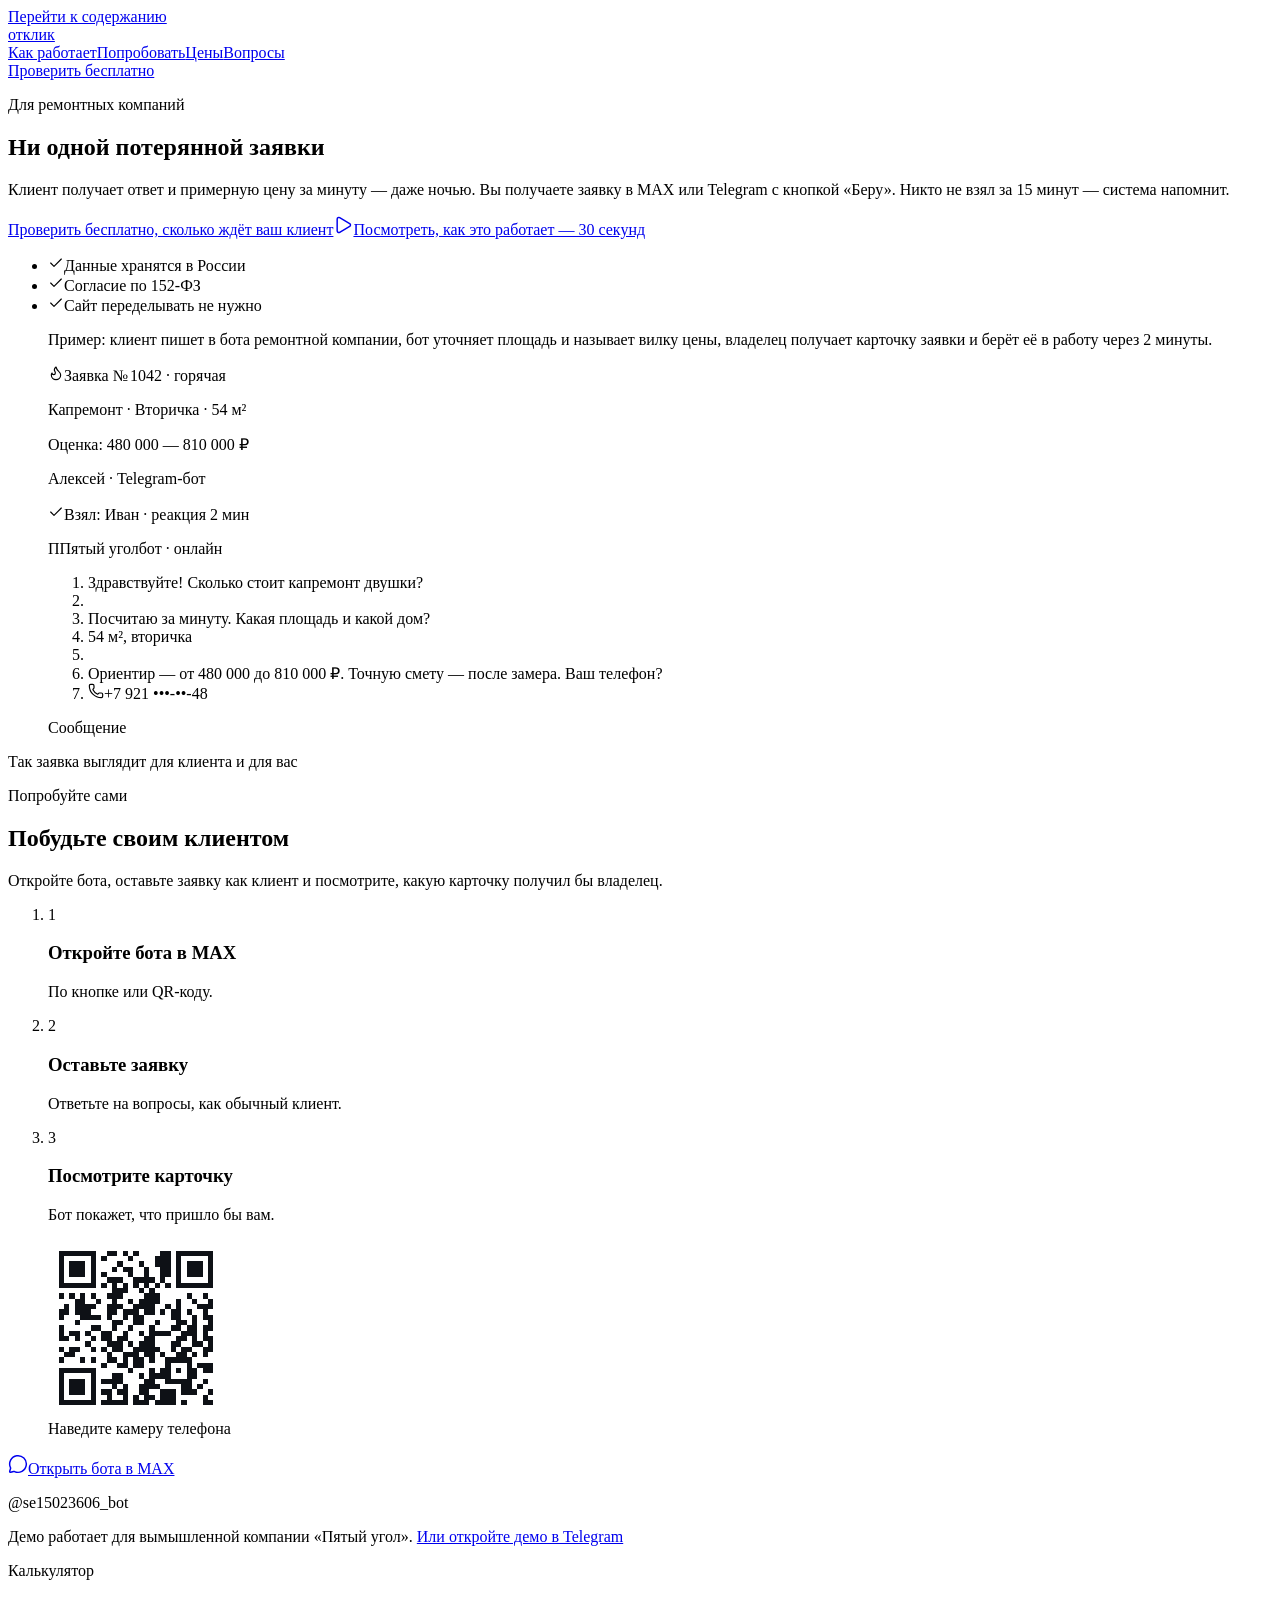
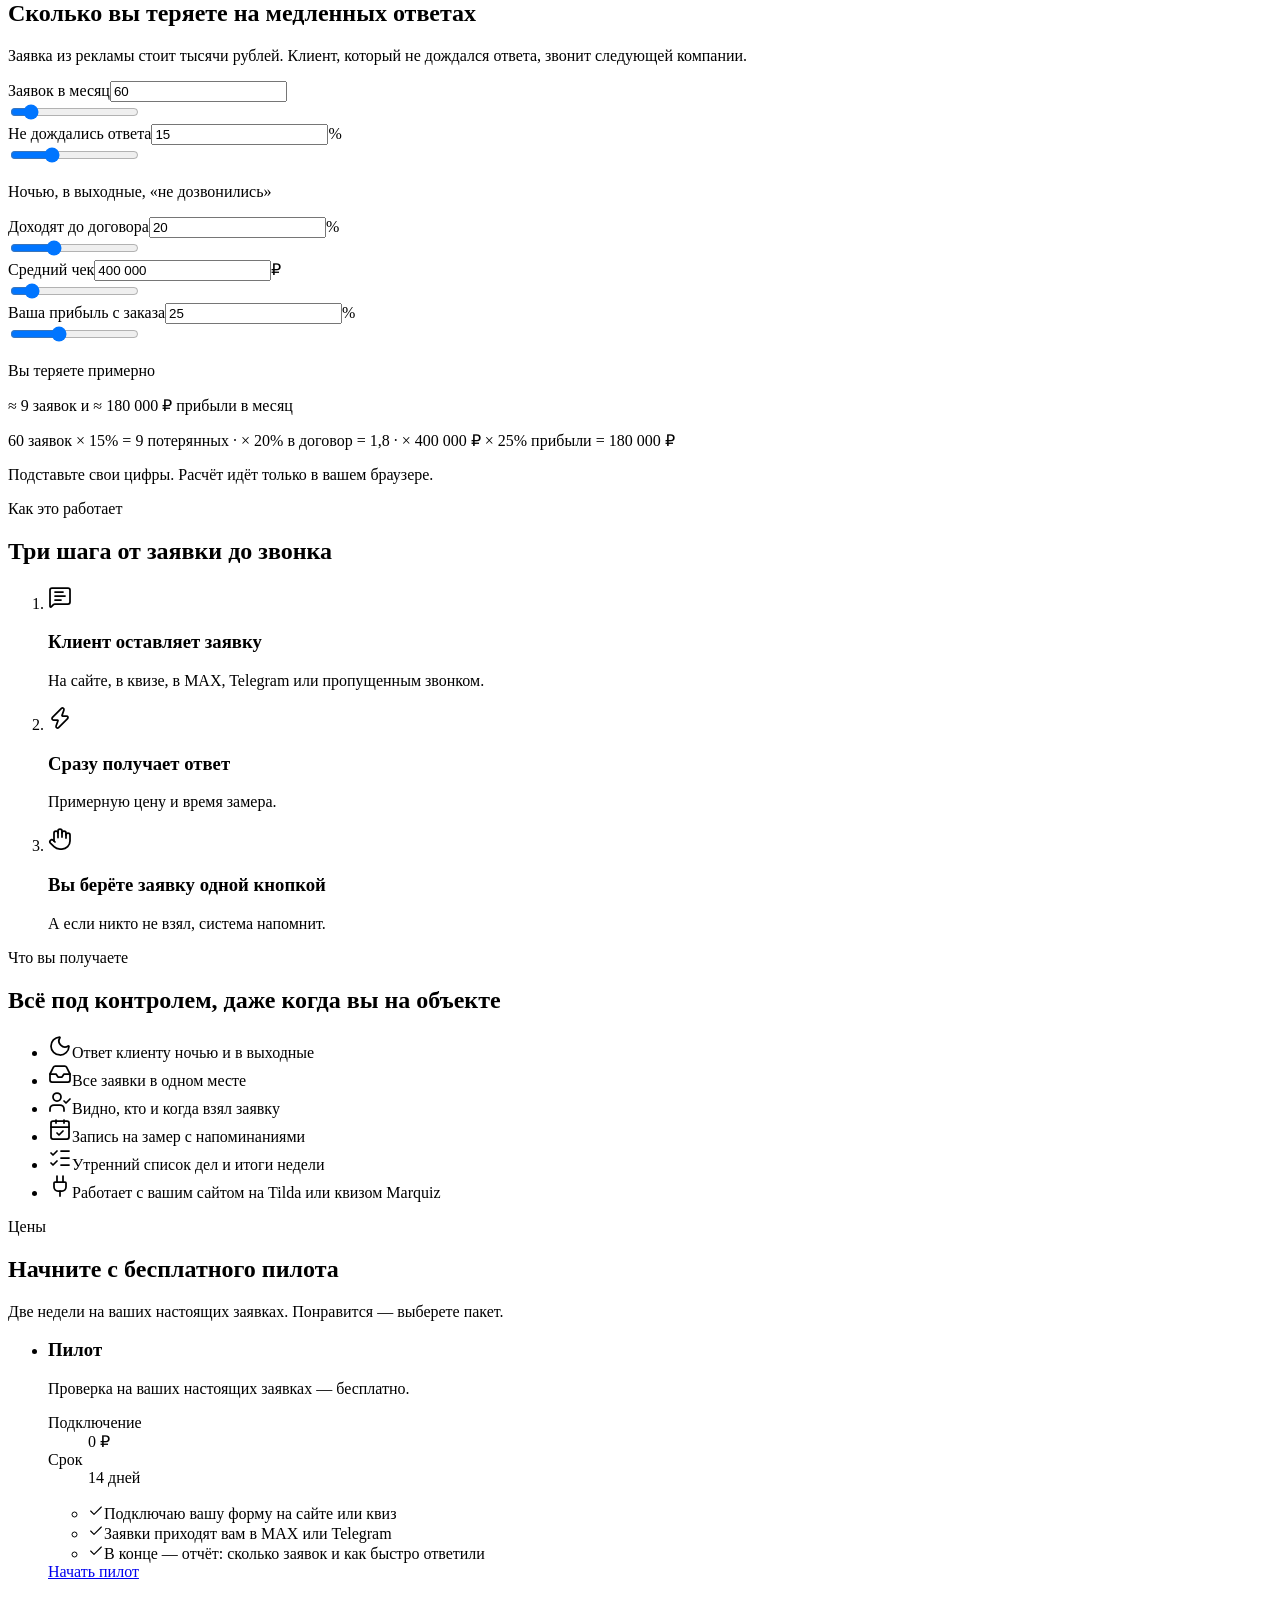
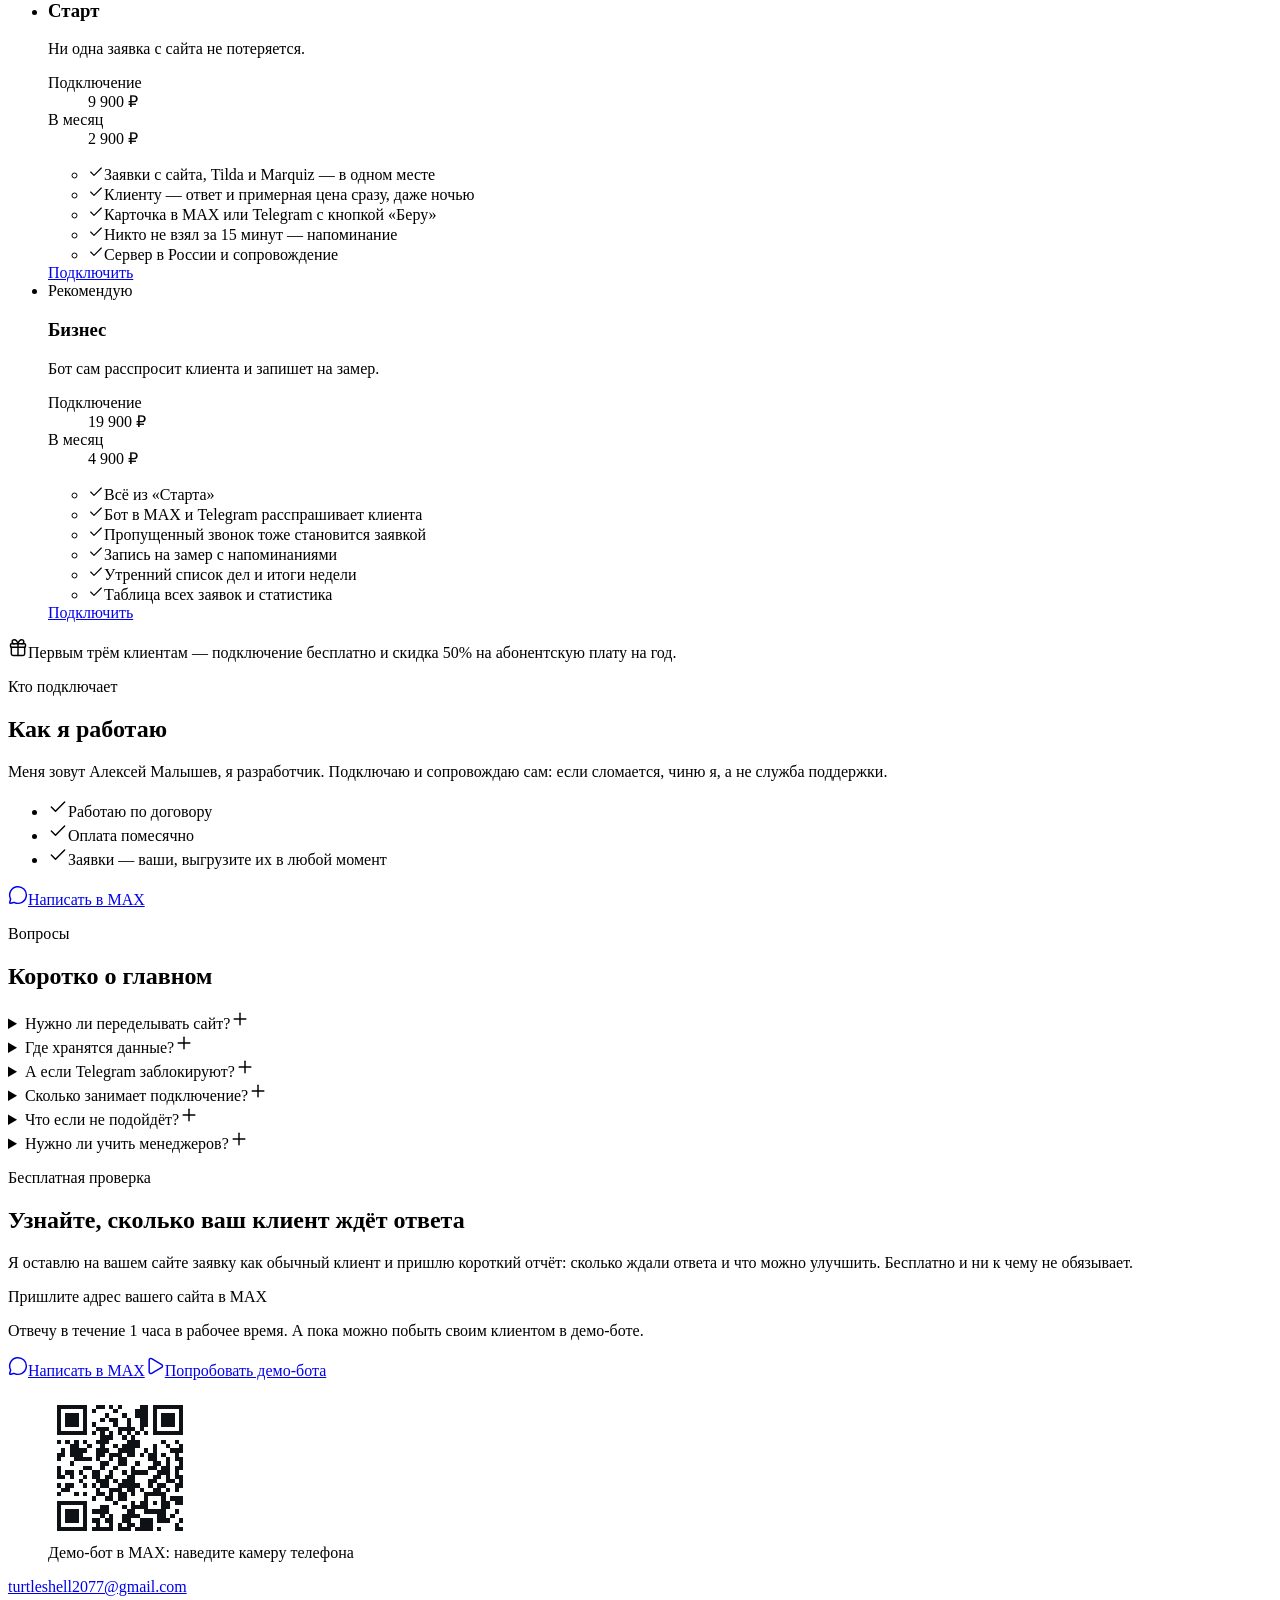
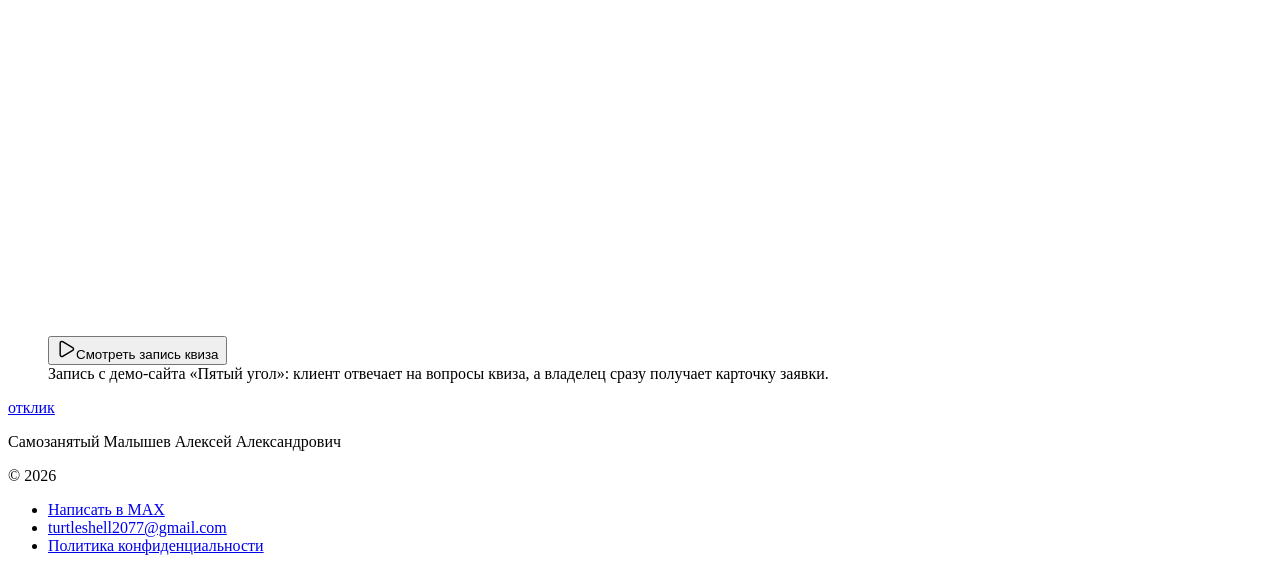
==== docs/index.html @ 117d4a77 "site" ====
<!DOCTYPE html><html lang="ru"><head><meta charset="utf-8"><meta name="viewport" content="width=device-width, initial-scale=1"><title>Отклик — ни одной потерянной заявки для ремонтных компаний</title><meta name="description" content="Клиент получает ответ и примерную цену за минуту, даже ночью, а вы — заявку в MAX или Telegram с кнопкой «Беру». Пилот 14 дней бесплатно."><link rel="canonical" href="https://turtleshell2077.github.io/otklik-showcase/"><meta name="theme-color" content="#0E1116"><link rel="icon" href="/otklik-showcase/favicon.svg" type="image/svg+xml"><link rel="apple-touch-icon" href="/otklik-showcase/apple-touch-icon.png"><meta property="og:type" content="website"><meta property="og:locale" content="ru_RU"><meta property="og:site_name" content="Отклик"><meta property="og:title" content="Отклик — ни одной потерянной заявки для ремонтных компаний"><meta property="og:description" content="Клиент получает ответ и примерную цену за минуту, даже ночью, а вы — заявку в MAX или Telegram с кнопкой «Беру». Пилот 14 дней бесплатно."><meta property="og:url" content="https://turtleshell2077.github.io/otklik-showcase/"><meta property="og:image" content="https://turtleshell2077.github.io/otklik-showcase/og.png"><meta property="og:image:width" content="1200"><meta property="og:image:height" content="630"><meta property="og:image:alt" content="Ни одной потерянной заявки"><meta name="twitter:card" content="summary_large_image"><link rel="preload" href="/otklik-showcase/_astro/golos-text-cyrillic-wght-normal.mKek_fSS.woff2" as="font" type="font/woff2" crossorigin><link rel="preload" href="/otklik-showcase/_astro/unbounded-cyrillic-wght-normal.C627f1f8.woff2" as="font" type="font/woff2" crossorigin><style>:root{--t-bg:#0E1116;--t-surface:#161A21;--t-surface-2:#F4F5F7;--t-ink:#ECEEF1;--t-muted:#9AA3AE;--t-line:#262A33;--t-primary:#FF5B2E;--t-primary-hover:#FF7A50;--t-on-primary:#0E1116;--t-accent:#3DDC97;--t-success:#3DDC97;--t-warning:#FF5B2E;--t-danger:#FF7A50;--t-focus:#FF5B2E}.tone-light{--t-bg:#F4F5F7;--t-surface:#FFFFFF;--t-surface-2:#E9EBEF;--t-ink:#0E1116;--t-muted:#525B66;--t-line:#DADDE3;--t-primary:#FF5B2E;--t-primary-hover:#FF7A50;--t-on-primary:#0E1116;--t-accent:#B5330E;--t-success:#0F7A4E;--t-warning:#A15C07;--t-danger:#B42318;--t-focus:#B5330E}</style><script>
      document.documentElement.classList.add("js");
    </script><script type="application/ld+json">{"@context":"https://schema.org","@type":"ProfessionalService","name":"Отклик","description":"Клиент получает ответ и примерную цену за минуту, даже ночью, а вы — заявку в MAX или Telegram с кнопкой «Беру». Пилот 14 дней бесплатно.","url":"https://turtleshell2077.github.io/","email":"turtleshell2077@gmail.com","founder":{"@type":"Person","name":"Алексей Малышев"},"makesOffer":[{"@type":"Offer","name":"Пакет «Пилот»","description":"Проверка на ваших настоящих заявках — бесплатно."},{"@type":"Offer","name":"Пакет «Старт»","description":"Ни одна заявка с сайта не потеряется."},{"@type":"Offer","name":"Пакет «Бизнес»","description":"Бот сам расспросит клиента и запишет на замер."}]}</script><link rel="stylesheet" href="/otklik-showcase/_astro/index.DiEWhJsE.css"><link rel="stylesheet" href="/otklik-showcase/_astro/Base.H3noR2CF.css"></head><body><a href="#main" class="btn btn-primary btn-sm sr-only focus:not-sr-only focus:fixed focus:left-4 focus:top-4 focus:z-50">Перейти к содержанию</a><header class="site-header" data-site-header><div class="container-page site-header-row"><a href="/otklik-showcase/" class="wordmark wordmark-pulse" aria-label="Отклик — на главную" data-astro-cid-blf24hiw><span class="wordmark-dot" aria-hidden="true" data-astro-cid-blf24hiw></span><span class="wordmark-text" aria-hidden="true" data-astro-cid-blf24hiw>отклик</span></a><nav class="site-nav" aria-label="Разделы"><a href="#how">Как работает</a><a href="#try">Попробовать</a><a href="#prices">Цены</a><a href="#faq">Вопросы</a></nav><a class="btn btn-ghost btn-sm site-header-cta" href="/otklik-showcase/#contact">Проверить бесплатно</a></div></header><main id="main"><section class="hero dot-grid" aria-labelledby="hero-title"><div class="container-page hero-grid"><div class="hero-text"><p class="t-eyebrow hero-eyebrow">Для ремонтных компаний</p><h1 id="hero-title" class="t-display">Ни одной потерянной заявки</h1><p class="t-lead hero-lead">Клиент получает ответ и примерную цену за минуту — даже ночью. Вы получаете заявку в MAX или Telegram с кнопкой «Беру». Никто не взял за 15 минут — система напомнит.</p><div class="hero-actions"><a class="btn btn-primary btn-lg" href="#contact">Проверить бесплатно, сколько ждёт ваш клиент</a><a class="btn btn-ghost btn-lg hero-secondary" href="#demo"><span><svg xmlns="http://www.w3.org/2000/svg" width="20" height="20" viewBox="0 0 24 24" fill="none" stroke="currentColor" stroke-width="1.75" stroke-linecap="round" stroke-linejoin="round" class="shrink-0 hero-secondary-icon" aria-hidden="true">
  <path d="M5 5a2 2 0 0 1 3.008-1.728l11.997 6.998a2 2 0 0 1 .003 3.458l-12 7A2 2 0 0 1 5 19z" />
</svg>Посмотреть, как это работает — 30 секунд</span></a></div><ul class="hero-trust t-small"><li><svg xmlns="http://www.w3.org/2000/svg" width="16" height="16" viewBox="0 0 24 24" fill="none" stroke="currentColor" stroke-width="1.75" stroke-linecap="round" stroke-linejoin="round" class="shrink-0 hero-trust-icon" aria-hidden="true">
  <path d="M20 6 9 17l-5-5" />
</svg>Данные хранятся в России</li><li><svg xmlns="http://www.w3.org/2000/svg" width="16" height="16" viewBox="0 0 24 24" fill="none" stroke="currentColor" stroke-width="1.75" stroke-linecap="round" stroke-linejoin="round" class="shrink-0 hero-trust-icon" aria-hidden="true">
  <path d="M20 6 9 17l-5-5" />
</svg>Согласие по 152-ФЗ</li><li><svg xmlns="http://www.w3.org/2000/svg" width="16" height="16" viewBox="0 0 24 24" fill="none" stroke="currentColor" stroke-width="1.75" stroke-linecap="round" stroke-linejoin="round" class="shrink-0 hero-trust-icon" aria-hidden="true">
  <path d="M20 6 9 17l-5-5" />
</svg>Сайт переделывать не нужно</li></ul></div><div class="hero-visual"><figure id="demo" class="chat-demo" data-chat-demo data-cycle="12400" data-astro-cid-yrzdsovq><figcaption class="sr-only" data-astro-cid-yrzdsovq>Пример: клиент пишет в бота ремонтной компании, бот уточняет площадь и называет вилку цены, владелец получает карточку заявки и берёт её в работу через 2 минуты.</figcaption><div class="chat-phone" aria-hidden="true" data-astro-cid-yrzdsovq><div class="chat-card" data-at="7800" data-astro-cid-yrzdsovq><p class="chat-card-title" data-astro-cid-yrzdsovq><svg xmlns="http://www.w3.org/2000/svg" width="16" height="16" viewBox="0 0 24 24" fill="none" stroke="currentColor" stroke-width="1.75" stroke-linecap="round" stroke-linejoin="round" class="shrink-0 chat-card-flame" aria-hidden="true">
  <path d="M12 3q1 4 4 6.5t3 5.5a1 1 0 0 1-14 0 5 5 0 0 1 1-3 1 1 0 0 0 5 0c0-2-1.5-3-1.5-5q0-2 2.5-4" />
</svg><span data-astro-cid-yrzdsovq>Заявка № 1042 · горячая</span><span class="chat-card-pulse" data-astro-cid-yrzdsovq></span></p><p class="chat-card-line" data-astro-cid-yrzdsovq>Капремонт · Вторичка · 54 м²</p><p class="chat-card-line" data-astro-cid-yrzdsovq>Оценка: 480 000 — 810 000 ₽</p><p class="chat-card-line" data-astro-cid-yrzdsovq>Алексей · Telegram-бот</p><p class="chat-card-taken" data-at="9200" data-astro-cid-yrzdsovq><svg xmlns="http://www.w3.org/2000/svg" width="16" height="16" viewBox="0 0 24 24" fill="none" stroke="currentColor" stroke-width="1.75" stroke-linecap="round" stroke-linejoin="round" class="shrink-0" aria-hidden="true">
  <path d="M20 6 9 17l-5-5" />
</svg><span data-astro-cid-yrzdsovq>Взял: Иван · реакция 2 мин</span></p></div><div class="chat-head" data-astro-cid-yrzdsovq><span class="chat-avatar" data-astro-cid-yrzdsovq>П</span><span class="chat-head-text" data-astro-cid-yrzdsovq><span class="chat-head-name" data-astro-cid-yrzdsovq>Пятый угол</span><span class="chat-head-status" data-astro-cid-yrzdsovq>бот · онлайн</span></span></div><ol class="chat-messages" data-astro-cid-yrzdsovq><li class="chat-msg chat-msg-client" data-at="500" data-astro-cid-yrzdsovq><span data-astro-cid-yrzdsovq>Здравствуйте! Сколько стоит капремонт двушки?</span></li><li class="chat-msg chat-msg-bot chat-typing" data-at="1600" data-until="2400" data-astro-cid-yrzdsovq><span data-astro-cid-yrzdsovq></span><span data-astro-cid-yrzdsovq></span><span data-astro-cid-yrzdsovq></span></li><li class="chat-msg chat-msg-bot" data-at="2400" data-astro-cid-yrzdsovq><span data-astro-cid-yrzdsovq>Посчитаю за минуту. Какая площадь и какой дом?</span></li><li class="chat-msg chat-msg-client" data-at="3500" data-astro-cid-yrzdsovq><span data-astro-cid-yrzdsovq>54 м², вторичка</span></li><li class="chat-msg chat-msg-bot chat-typing" data-at="4600" data-until="5400" data-astro-cid-yrzdsovq><span data-astro-cid-yrzdsovq></span><span data-astro-cid-yrzdsovq></span><span data-astro-cid-yrzdsovq></span></li><li class="chat-msg chat-msg-bot" data-at="5400" data-astro-cid-yrzdsovq><span data-astro-cid-yrzdsovq>Ориентир — от 480 000 до 810 000 ₽. Точную смету — после замера. Ваш телефон?</span></li><li class="chat-msg chat-msg-client" data-at="6500" data-astro-cid-yrzdsovq><svg xmlns="http://www.w3.org/2000/svg" width="16" height="16" viewBox="0 0 24 24" fill="none" stroke="currentColor" stroke-width="1.75" stroke-linecap="round" stroke-linejoin="round" class="shrink-0" aria-hidden="true">
  <path d="M13.832 16.568a1 1 0 0 0 1.213-.303l.355-.465A2 2 0 0 1 17 15h3a2 2 0 0 1 2 2v3a2 2 0 0 1-2 2A18 18 0 0 1 2 4a2 2 0 0 1 2-2h3a2 2 0 0 1 2 2v3a2 2 0 0 1-.8 1.6l-.468.351a1 1 0 0 0-.292 1.233 14 14 0 0 0 6.392 6.384" />
</svg><span data-astro-cid-yrzdsovq>+7 921 •••-••-48</span></li></ol><div class="chat-input" data-astro-cid-yrzdsovq>Сообщение</div></div></figure><script type="module">var e=window.matchMedia(`(prefers-reduced-motion: reduce)`);function t(e){let t=[],n=[...e.querySelectorAll(`[data-at]`)],r=Number(e.dataset.cycle),i=()=>{for(let e of n)e.classList.remove(`is-shown`);for(let e of n)t.push(window.setTimeout(()=>e.classList.add(`is-shown`),Number(e.dataset.at))),e.dataset.until&&t.push(window.setTimeout(()=>e.classList.remove(`is-shown`),Number(e.dataset.until)));t.push(window.setTimeout(i,r))};return e.classList.add(`is-playing`),i(),()=>{for(let e of t)window.clearTimeout(e);t.length=0,e.classList.remove(`is-playing`)}}for(let n of document.querySelectorAll(`[data-chat-demo]`)){if(e.matches||!(`IntersectionObserver`in window))continue;let r=null;if(new IntersectionObserver(([e])=>{e?.isIntersecting&&!r?r=t(n):!e?.isIntersecting&&r&&(r(),r=null)},{threshold:.3}).observe(n),n.id)for(let e of document.querySelectorAll(`a[href="#${n.id}"]`))e.addEventListener(`click`,()=>{r&&=(r(),t(n))})}</script><p class="hero-demo-caption t-small text-muted">Так заявка выглядит для клиента и для вас</p></div></div></section><section id="try" aria-labelledby="try-title" class="section bg-bg tone-light"><div class="container-page"><header class="reveal mb-8 max-w-[44rem] lg:mb-12"><p class="t-eyebrow mb-3">Попробуйте сами</p><h2 id="try-title" class="t-h2">Побудьте своим клиентом</h2><p class="t-lead mt-4">Откройте бота, оставьте заявку как клиент и посмотрите, какую карточку получил бы владелец.</p></header><div class="try-grid"><ol class="try-steps"><li class="reveal"><span class="mono try-num">1</span><div><h3 class="t-h4">Откройте бота в MAX</h3><p class="text-muted">По кнопке или QR-коду.</p></div></li><li class="reveal"><span class="mono try-num">2</span><div><h3 class="t-h4">Оставьте заявку</h3><p class="text-muted">Ответьте на вопросы, как обычный клиент.</p></div></li><li class="reveal"><span class="mono try-num">3</span><div><h3 class="t-h4">Посмотрите карточку</h3><p class="text-muted">Бот покажет, что пришло бы вам.</p></div></li></ol><div class="try-bot reveal"><figure class="try-qr"><svg class="qr" xmlns="http://www.w3.org/2000/svg" viewBox="0 0 33 33" width="176" height="176" role="img" aria-label="QR-код: демо-бот @se15023606_bot в MAX" shape-rendering="crispEdges"><rect width="33" height="33" fill="#FFFFFF"></rect><path d="M2 2h1v1h-1zM3 2h1v1h-1zM4 2h1v1h-1zM5 2h1v1h-1zM6 2h1v1h-1zM7 2h1v1h-1zM8 2h1v1h-1zM11 2h1v1h-1zM12 2h1v1h-1zM14 2h1v1h-1zM16 2h1v1h-1zM21 2h1v1h-1zM22 2h1v1h-1zM24 2h1v1h-1zM25 2h1v1h-1zM26 2h1v1h-1zM27 2h1v1h-1zM28 2h1v1h-1zM29 2h1v1h-1zM30 2h1v1h-1zM2 3h1v1h-1zM8 3h1v1h-1zM10 3h1v1h-1zM15 3h1v1h-1zM20 3h1v1h-1zM21 3h1v1h-1zM22 3h1v1h-1zM24 3h1v1h-1zM30 3h1v1h-1zM2 4h1v1h-1zM4 4h1v1h-1zM5 4h1v1h-1zM6 4h1v1h-1zM8 4h1v1h-1zM13 4h1v1h-1zM17 4h1v1h-1zM20 4h1v1h-1zM21 4h1v1h-1zM22 4h1v1h-1zM24 4h1v1h-1zM26 4h1v1h-1zM27 4h1v1h-1zM28 4h1v1h-1zM30 4h1v1h-1zM2 5h1v1h-1zM4 5h1v1h-1zM5 5h1v1h-1zM6 5h1v1h-1zM8 5h1v1h-1zM12 5h1v1h-1zM14 5h1v1h-1zM15 5h1v1h-1zM18 5h1v1h-1zM21 5h1v1h-1zM22 5h1v1h-1zM24 5h1v1h-1zM26 5h1v1h-1zM27 5h1v1h-1zM28 5h1v1h-1zM30 5h1v1h-1zM2 6h1v1h-1zM4 6h1v1h-1zM5 6h1v1h-1zM6 6h1v1h-1zM8 6h1v1h-1zM10 6h1v1h-1zM15 6h1v1h-1zM18 6h1v1h-1zM21 6h1v1h-1zM22 6h1v1h-1zM24 6h1v1h-1zM26 6h1v1h-1zM27 6h1v1h-1zM28 6h1v1h-1zM30 6h1v1h-1zM2 7h1v1h-1zM8 7h1v1h-1zM11 7h1v1h-1zM12 7h1v1h-1zM13 7h1v1h-1zM16 7h1v1h-1zM17 7h1v1h-1zM18 7h1v1h-1zM19 7h1v1h-1zM21 7h1v1h-1zM24 7h1v1h-1zM30 7h1v1h-1zM2 8h1v1h-1zM3 8h1v1h-1zM4 8h1v1h-1zM5 8h1v1h-1zM6 8h1v1h-1zM7 8h1v1h-1zM8 8h1v1h-1zM10 8h1v1h-1zM12 8h1v1h-1zM14 8h1v1h-1zM16 8h1v1h-1zM18 8h1v1h-1zM20 8h1v1h-1zM22 8h1v1h-1zM24 8h1v1h-1zM25 8h1v1h-1zM26 8h1v1h-1zM27 8h1v1h-1zM28 8h1v1h-1zM29 8h1v1h-1zM30 8h1v1h-1zM12 9h1v1h-1zM13 9h1v1h-1zM14 9h1v1h-1zM17 9h1v1h-1zM19 9h1v1h-1zM2 10h1v1h-1zM4 10h1v1h-1zM6 10h1v1h-1zM8 10h1v1h-1zM11 10h1v1h-1zM12 10h1v1h-1zM13 10h1v1h-1zM18 10h1v1h-1zM19 10h1v1h-1zM20 10h1v1h-1zM26 10h1v1h-1zM29 10h1v1h-1zM5 11h1v1h-1zM6 11h1v1h-1zM9 11h1v1h-1zM12 11h1v1h-1zM15 11h1v1h-1zM17 11h1v1h-1zM18 11h1v1h-1zM19 11h1v1h-1zM20 11h1v1h-1zM24 11h1v1h-1zM27 11h1v1h-1zM30 11h1v1h-1zM3 12h1v1h-1zM5 12h1v1h-1zM6 12h1v1h-1zM7 12h1v1h-1zM8 12h1v1h-1zM11 12h1v1h-1zM12 12h1v1h-1zM13 12h1v1h-1zM16 12h1v1h-1zM17 12h1v1h-1zM18 12h1v1h-1zM19 12h1v1h-1zM22 12h1v1h-1zM24 12h1v1h-1zM28 12h1v1h-1zM29 12h1v1h-1zM30 12h1v1h-1zM2 13h1v1h-1zM3 13h1v1h-1zM5 13h1v1h-1zM6 13h1v1h-1zM7 13h1v1h-1zM11 13h1v1h-1zM12 13h1v1h-1zM14 13h1v1h-1zM15 13h1v1h-1zM16 13h1v1h-1zM18 13h1v1h-1zM19 13h1v1h-1zM21 13h1v1h-1zM23 13h1v1h-1zM24 13h1v1h-1zM26 13h1v1h-1zM29 13h1v1h-1zM2 14h1v1h-1zM6 14h1v1h-1zM7 14h1v1h-1zM8 14h1v1h-1zM9 14h1v1h-1zM11 14h1v1h-1zM14 14h1v1h-1zM16 14h1v1h-1zM17 14h1v1h-1zM23 14h1v1h-1zM24 14h1v1h-1zM27 14h1v1h-1zM29 14h1v1h-1zM30 14h1v1h-1zM5 15h1v1h-1zM12 15h1v1h-1zM13 15h1v1h-1zM16 15h1v1h-1zM17 15h1v1h-1zM20 15h1v1h-1zM24 15h1v1h-1zM25 15h1v1h-1zM27 15h1v1h-1zM30 15h1v1h-1zM2 16h1v1h-1zM8 16h1v1h-1zM9 16h1v1h-1zM12 16h1v1h-1zM15 16h1v1h-1zM19 16h1v1h-1zM23 16h1v1h-1zM24 16h1v1h-1zM26 16h1v1h-1zM27 16h1v1h-1zM29 16h1v1h-1zM30 16h1v1h-1zM2 17h1v1h-1zM4 17h1v1h-1zM5 17h1v1h-1zM7 17h1v1h-1zM10 17h1v1h-1zM11 17h1v1h-1zM14 17h1v1h-1zM17 17h1v1h-1zM19 17h1v1h-1zM20 17h1v1h-1zM21 17h1v1h-1zM22 17h1v1h-1zM25 17h1v1h-1zM26 17h1v1h-1zM27 17h1v1h-1zM29 17h1v1h-1zM2 18h1v1h-1zM3 18h1v1h-1zM5 18h1v1h-1zM8 18h1v1h-1zM10 18h1v1h-1zM11 18h1v1h-1zM13 18h1v1h-1zM14 18h1v1h-1zM18 18h1v1h-1zM19 18h1v1h-1zM24 18h1v1h-1zM25 18h1v1h-1zM27 18h1v1h-1zM29 18h1v1h-1zM30 18h1v1h-1zM7 19h1v1h-1zM11 19h1v1h-1zM12 19h1v1h-1zM13 19h1v1h-1zM15 19h1v1h-1zM17 19h1v1h-1zM18 19h1v1h-1zM19 19h1v1h-1zM23 19h1v1h-1zM24 19h1v1h-1zM27 19h1v1h-1zM28 19h1v1h-1zM30 19h1v1h-1zM2 20h1v1h-1zM4 20h1v1h-1zM5 20h1v1h-1zM8 20h1v1h-1zM10 20h1v1h-1zM12 20h1v1h-1zM13 20h1v1h-1zM16 20h1v1h-1zM17 20h1v1h-1zM18 20h1v1h-1zM19 20h1v1h-1zM20 20h1v1h-1zM23 20h1v1h-1zM25 20h1v1h-1zM26 20h1v1h-1zM29 20h1v1h-1zM30 20h1v1h-1zM3 21h1v1h-1zM4 21h1v1h-1zM11 21h1v1h-1zM14 21h1v1h-1zM15 21h1v1h-1zM16 21h1v1h-1zM18 21h1v1h-1zM19 21h1v1h-1zM21 21h1v1h-1zM24 21h1v1h-1zM25 21h1v1h-1zM27 21h1v1h-1zM29 21h1v1h-1zM2 22h1v1h-1zM6 22h1v1h-1zM8 22h1v1h-1zM11 22h1v1h-1zM12 22h1v1h-1zM14 22h1v1h-1zM16 22h1v1h-1zM17 22h1v1h-1zM19 22h1v1h-1zM22 22h1v1h-1zM23 22h1v1h-1zM24 22h1v1h-1zM25 22h1v1h-1zM26 22h1v1h-1zM10 23h1v1h-1zM13 23h1v1h-1zM14 23h1v1h-1zM16 23h1v1h-1zM17 23h1v1h-1zM22 23h1v1h-1zM26 23h1v1h-1zM28 23h1v1h-1zM29 23h1v1h-1zM30 23h1v1h-1zM2 24h1v1h-1zM3 24h1v1h-1zM4 24h1v1h-1zM5 24h1v1h-1zM6 24h1v1h-1zM7 24h1v1h-1zM8 24h1v1h-1zM15 24h1v1h-1zM19 24h1v1h-1zM21 24h1v1h-1zM22 24h1v1h-1zM24 24h1v1h-1zM26 24h1v1h-1zM27 24h1v1h-1zM29 24h1v1h-1zM30 24h1v1h-1zM2 25h1v1h-1zM8 25h1v1h-1zM12 25h1v1h-1zM13 25h1v1h-1zM17 25h1v1h-1zM19 25h1v1h-1zM20 25h1v1h-1zM21 25h1v1h-1zM22 25h1v1h-1zM26 25h1v1h-1zM27 25h1v1h-1zM2 26h1v1h-1zM4 26h1v1h-1zM5 26h1v1h-1zM6 26h1v1h-1zM8 26h1v1h-1zM10 26h1v1h-1zM11 26h1v1h-1zM12 26h1v1h-1zM13 26h1v1h-1zM18 26h1v1h-1zM19 26h1v1h-1zM22 26h1v1h-1zM23 26h1v1h-1zM24 26h1v1h-1zM25 26h1v1h-1zM26 26h1v1h-1zM29 26h1v1h-1zM2 27h1v1h-1zM4 27h1v1h-1zM5 27h1v1h-1zM6 27h1v1h-1zM8 27h1v1h-1zM12 27h1v1h-1zM14 27h1v1h-1zM17 27h1v1h-1zM18 27h1v1h-1zM19 27h1v1h-1zM20 27h1v1h-1zM25 27h1v1h-1zM26 27h1v1h-1zM28 27h1v1h-1zM2 28h1v1h-1zM4 28h1v1h-1zM5 28h1v1h-1zM6 28h1v1h-1zM8 28h1v1h-1zM10 28h1v1h-1zM11 28h1v1h-1zM13 28h1v1h-1zM14 28h1v1h-1zM17 28h1v1h-1zM18 28h1v1h-1zM21 28h1v1h-1zM22 28h1v1h-1zM23 28h1v1h-1zM25 28h1v1h-1zM26 28h1v1h-1zM27 28h1v1h-1zM30 28h1v1h-1zM2 29h1v1h-1zM8 29h1v1h-1zM11 29h1v1h-1zM14 29h1v1h-1zM16 29h1v1h-1zM18 29h1v1h-1zM19 29h1v1h-1zM21 29h1v1h-1zM22 29h1v1h-1zM23 29h1v1h-1zM29 29h1v1h-1zM2 30h1v1h-1zM3 30h1v1h-1zM4 30h1v1h-1zM5 30h1v1h-1zM6 30h1v1h-1zM7 30h1v1h-1zM8 30h1v1h-1zM10 30h1v1h-1zM11 30h1v1h-1zM12 30h1v1h-1zM13 30h1v1h-1zM14 30h1v1h-1zM16 30h1v1h-1zM17 30h1v1h-1zM18 30h1v1h-1zM20 30h1v1h-1zM21 30h1v1h-1zM22 30h1v1h-1zM23 30h1v1h-1zM25 30h1v1h-1zM29 30h1v1h-1zM30 30h1v1h-1z" fill="#0E1116"></path></svg><figcaption class="t-small text-muted">Наведите камеру телефона</figcaption></figure><a class="btn btn-primary btn-lg btn-block" href="https://max.ru/se15023606_bot" target="_blank" rel="noopener"><svg xmlns="http://www.w3.org/2000/svg" width="20" height="20" viewBox="0 0 24 24" fill="none" stroke="currentColor" stroke-width="1.75" stroke-linecap="round" stroke-linejoin="round" class="shrink-0" aria-hidden="true">
  <path d="M2.992 16.342a2 2 0 0 1 .094 1.167l-1.065 3.29a1 1 0 0 0 1.236 1.168l3.413-.998a2 2 0 0 1 1.099.092 10 10 0 1 0-4.777-4.719" />
</svg>Открыть бота в MAX</a><p class="t-small text-muted try-bot-name mono">@se15023606_bot</p><p class="t-small text-muted">Демо работает для вымышленной компании «Пятый угол». <a href="https://t.me/otklick_demo_bot" target="_blank" rel="noopener">Или откройте демо в Telegram</a></p></div></div></div></section><section id="losses" aria-labelledby="losses-title" class="section bg-bg"><div class="container-page"><header class="reveal mb-8 max-w-[44rem] lg:mb-12"><p class="t-eyebrow mb-3">Калькулятор</p><h2 id="losses-title" class="t-h2">Сколько вы теряете на медленных ответах</h2><p class="t-lead mt-4">Заявка из рекламы стоит тысячи рублей. Клиент, который не дождался ответа, звонит следующей компании.</p></header><style>astro-island,astro-slot,astro-static-slot{display:contents}</style><script>(function(){let e=(e,t,n)=>{let r=async()=>{await(await e())()},i=typeof t.value==`object`?t.value:void 0,a={rootMargin:i==null?void 0:i.rootMargin},o=new IntersectionObserver(e=>{for(let t of e)if(t.isIntersecting){o.disconnect(),r();break}},a);for(let e of n.children)o.observe(e)};(self.Astro||(self.Astro={})).visible=e,window.dispatchEvent(new Event(`astro:visible`))})();</script><script>(function(){function e(t){"@babel/helpers - typeof";return e=typeof Symbol==`function`&&typeof Symbol.iterator==`symbol`?function(e){return typeof e}:function(e){return e&&typeof Symbol==`function`&&e.constructor===Symbol&&e!==Symbol.prototype?`symbol`:typeof e},e(t)}function t(t,n){if(e(t)!=`object`||!t)return t;var r=t[Symbol.toPrimitive];if(r!==void 0){var i=r.call(t,n||`default`);if(e(i)!=`object`)return i;throw TypeError(`@@toPrimitive must return a primitive value.`)}return(n===`string`?String:Number)(t)}function n(n){var r=t(n,`string`);return e(r)==`symbol`?r:r+``}function r(e,t,r){return(t=n(t))in e?Object.defineProperty(e,t,{value:r,enumerable:!0,configurable:!0,writable:!0}):e[t]=r,e}let i=/* @__PURE__ */ new Set([`__proto__`,`constructor`,`prototype`]);{let e={0:e=>a(e),1:e=>n(e),2:e=>new RegExp(e),3:e=>new Date(e),4:e=>new Map(n(e)),5:e=>new Set(n(e)),6:e=>BigInt(e),7:e=>new URL(e),8:e=>new Uint8Array(e),9:e=>new Uint16Array(e),10:e=>new Uint32Array(e),11:e=>1/0*e},t=t=>{let[n,r]=t;return n in e?e[n](r):void 0},n=e=>e.map(t),a=e=>typeof e!=`object`||!e?e:Object.fromEntries(Object.entries(e).map(([e,n])=>[e,t(n)]));class o extends HTMLElement{constructor(...e){super(...e),r(this,`Component`,void 0),r(this,`hydrator`,void 0),r(this,`hydrate`,async()=>{var e;if(!this.hydrator||!this.isConnected)return;let t=(e=this.parentElement)==null?void 0:e.closest(`astro-island[ssr]`);if(t){t.addEventListener(`astro:hydrate`,this.hydrate,{once:!0});return}let n=this.querySelectorAll(`astro-slot`),r={},i=this.querySelectorAll(`template[data-astro-template]`);for(let e of i){let t=e.closest(this.tagName);t!=null&&t.isSameNode(this)&&(r[e.getAttribute(`data-astro-template`)||`default`]=e.innerHTML,e.remove())}for(let e of n){let t=e.closest(this.tagName);t!=null&&t.isSameNode(this)&&(r[e.getAttribute(`name`)||`default`]=e.innerHTML)}let o;try{o=this.hasAttribute(`props`)?a(JSON.parse(this.getAttribute(`props`))):{}}catch(e){let t=this.getAttribute(`component-url`)||`<unknown>`,n=this.getAttribute(`component-export`);throw n&&(t+=` (export ${n})`),console.error(`[hydrate] Error parsing props for component ${t}`,this.getAttribute(`props`),e),e}await this.hydrator(this)(this.Component,o,r,{client:this.getAttribute(`client`)}),this.removeAttribute(`ssr`),this.dispatchEvent(new CustomEvent(`astro:hydrate`))}),r(this,`unmount`,()=>{this.isConnected||this.dispatchEvent(new CustomEvent(`astro:unmount`))})}disconnectedCallback(){document.removeEventListener(`astro:after-swap`,this.unmount),document.addEventListener(`astro:after-swap`,this.unmount,{once:!0})}connectedCallback(){if(!this.hasAttribute(`await-children`)||document.readyState===`interactive`||document.readyState===`complete`)this.childrenConnectedCallback();else{let e=()=>{document.removeEventListener(`DOMContentLoaded`,e),t.disconnect(),this.childrenConnectedCallback()},t=new MutationObserver(()=>{var t;((t=this.lastChild)==null?void 0:t.nodeType)===Node.COMMENT_NODE&&this.lastChild.nodeValue===`astro:end`&&(this.lastChild.remove(),e())});t.observe(this,{childList:!0}),document.addEventListener(`DOMContentLoaded`,e)}}async childrenConnectedCallback(){let e=this.getAttribute(`before-hydration-url`);e&&await import(e),this.start()}getRetryImportUrl(e){let t=new URL(e,document.baseURI);return t.searchParams.set(`astro-retry`,Date.now().toString()),t.toString()}async importWithRetry(e){try{return await import(e)}catch(t){return await new Promise(e=>setTimeout(e,1e3)),import(this.getRetryImportUrl(e))}}handleHydrationError(e){let t=this.getAttribute(`component-url`),n=new CustomEvent(`astro:hydration-error`,{cancelable:!0,bubbles:!0,composed:!0,detail:{error:e,componentUrl:t}});this.dispatchEvent(n)&&console.error(`[astro-island] Error hydrating ${t}`,e)}async start(){let e=JSON.parse(this.getAttribute(`opts`)),t=this.getAttribute(`client`);if(Astro[t]===void 0)window.addEventListener(`astro:${t}`,()=>this.start(),{once:!0});else try{await Astro[t](async()=>{let e=this.getAttribute(`renderer-url`);try{let[t,{default:n}]=await Promise.all([this.importWithRetry(this.getAttribute(`component-url`)),e?this.importWithRetry(e):Promise.resolve({default:()=>()=>{}})]),r=this.getAttribute(`component-export`)||`default`;if(r.includes(`.`)){this.Component=t;for(let e of r.split(`.`)){if(i.has(e)||!this.Component||typeof this.Component!=`object`&&typeof this.Component!=`function`||!Object.hasOwn(this.Component,e))throw Error(`Invalid component export path: ${r}`);this.Component=this.Component[e]}}else{if(i.has(r))throw Error(`Invalid component export path: ${r}`);this.Component=t[r]}return this.hydrator=n,this.hydrate}catch(e){return this.handleHydrationError(e),()=>{}}},e,this)}catch(e){this.handleHydrationError(e)}}attributeChangedCallback(){this.hydrate()}}r(o,`observedAttributes`,[`props`]),customElements.get(`astro-island`)||customElements.define(`astro-island`,o)}})();</script><astro-island uid="ZECJmL" data-preact-island-id="1" component-url="/otklik-showcase/_astro/LossCalculator.CE7IoQih.js" component-export="default" renderer-url="/otklik-showcase/_astro/client.DYPl6JT3.js" props="{&quot;fields&quot;:[1,[[0,{&quot;key&quot;:[0,&quot;leadsPerMonth&quot;],&quot;label&quot;:[0,&quot;Заявок в месяц&quot;],&quot;min&quot;:[0,5],&quot;max&quot;:[0,500],&quot;step&quot;:[0,5]}],[0,{&quot;key&quot;:[0,&quot;lostPercent&quot;],&quot;label&quot;:[0,&quot;Не дождались ответа&quot;],&quot;hint&quot;:[0,&quot;Ночью, в выходные, «не дозвонились»&quot;],&quot;min&quot;:[0,0],&quot;max&quot;:[0,50],&quot;step&quot;:[0,1],&quot;unit&quot;:[0,&quot;%&quot;]}],[0,{&quot;key&quot;:[0,&quot;conversionPercent&quot;],&quot;label&quot;:[0,&quot;Доходят до договора&quot;],&quot;min&quot;:[0,1],&quot;max&quot;:[0,60],&quot;step&quot;:[0,1],&quot;unit&quot;:[0,&quot;%&quot;]}],[0,{&quot;key&quot;:[0,&quot;averageCheck&quot;],&quot;label&quot;:[0,&quot;Средний чек&quot;],&quot;min&quot;:[0,20000],&quot;max&quot;:[0,3000000],&quot;step&quot;:[0,10000],&quot;unit&quot;:[0,&quot;₽&quot;]}],[0,{&quot;key&quot;:[0,&quot;marginPercent&quot;],&quot;label&quot;:[0,&quot;Ваша прибыль с заказа&quot;],&quot;min&quot;:[0,5],&quot;max&quot;:[0,60],&quot;step&quot;:[0,1],&quot;unit&quot;:[0,&quot;%&quot;]}]]],&quot;defaults&quot;:[0,{&quot;leadsPerMonth&quot;:[0,60],&quot;lostPercent&quot;:[0,15],&quot;conversionPercent&quot;:[0,20],&quot;averageCheck&quot;:[0,400000],&quot;marginPercent&quot;:[0,25]}],&quot;resultLabel&quot;:[0,&quot;Вы теряете примерно&quot;],&quot;note&quot;:[0,&quot;Подставьте свои цифры. Расчёт идёт только в вашем браузере.&quot;]}" ssr client="visible" opts="{&quot;name&quot;:&quot;LossCalculator&quot;,&quot;value&quot;:true}" await-children><div class="calc"><form class="calc-fields"><div class="calc-field"><div class="calc-field-head"><label class="field-label" for="calc-leadsPerMonth">Заявок в месяц</label><span class="calc-input-wrap"><input id="calc-leadsPerMonth" class="calc-input" inputmode="decimal" value="60"/></span></div><input type="range" class="calc-range" min="5" max="500" step="5" value="60" aria-label="Заявок в месяц" aria-valuetext="60"/></div><div class="calc-field"><div class="calc-field-head"><label class="field-label" for="calc-lostPercent">Не дождались ответа</label><span class="calc-input-wrap"><input id="calc-lostPercent" class="calc-input" inputmode="decimal" value="15" aria-describedby="calc-lostPercent-hint"/><span class="calc-unit">%</span></span></div><input type="range" class="calc-range" min="0" max="50" step="1" value="15" aria-label="Не дождались ответа" aria-valuetext="15 %"/><p class="field-hint" id="calc-lostPercent-hint">Ночью, в выходные, «не дозвонились»</p></div><div class="calc-field"><div class="calc-field-head"><label class="field-label" for="calc-conversionPercent">Доходят до договора</label><span class="calc-input-wrap"><input id="calc-conversionPercent" class="calc-input" inputmode="decimal" value="20"/><span class="calc-unit">%</span></span></div><input type="range" class="calc-range" min="1" max="60" step="1" value="20" aria-label="Доходят до договора" aria-valuetext="20 %"/></div><div class="calc-field"><div class="calc-field-head"><label class="field-label" for="calc-averageCheck">Средний чек</label><span class="calc-input-wrap"><input id="calc-averageCheck" class="calc-input" inputmode="decimal" value="400 000"/><span class="calc-unit">₽</span></span></div><input type="range" class="calc-range" min="20000" max="3000000" step="10000" value="400000" aria-label="Средний чек" aria-valuetext="400 000 ₽"/></div><div class="calc-field"><div class="calc-field-head"><label class="field-label" for="calc-marginPercent">Ваша прибыль с заказа</label><span class="calc-input-wrap"><input id="calc-marginPercent" class="calc-input" inputmode="decimal" value="25"/><span class="calc-unit">%</span></span></div><input type="range" class="calc-range" min="5" max="60" step="1" value="25" aria-label="Ваша прибыль с заказа" aria-valuetext="25 %"/></div></form><div class="calc-result" aria-live="polite"><p class="calc-result-label">Вы теряете примерно</p><p class="calc-result-value">≈ 9 заявок и ≈ 180 000 ₽ прибыли в месяц</p><p class="calc-formula">60 заявок × 15% = 9 потерянных · × 20% в договор = 1,8 · × 400 000 ₽ × 25% прибыли = 180 000 ₽</p><p class="calc-note">Подставьте свои цифры. Расчёт идёт только в вашем браузере.</p></div></div><!--astro:end--></astro-island></div></section><section id="how" aria-labelledby="how-title" class="section bg-bg tone-light"><div class="container-page"><header class="reveal mb-8 max-w-[44rem] lg:mb-12"><p class="t-eyebrow mb-3">Как это работает</p><h2 id="how-title" class="t-h2">Три шага от заявки до звонка</h2></header><ol class="how-chain reveal"><li class="how-step"><span class="how-icon"><svg xmlns="http://www.w3.org/2000/svg" width="24" height="24" viewBox="0 0 24 24" fill="none" stroke="currentColor" stroke-width="1.75" stroke-linecap="round" stroke-linejoin="round" class="shrink-0" aria-hidden="true">
  <path d="M22 17a2 2 0 0 1-2 2H6.828a2 2 0 0 0-1.414.586l-2.202 2.202A.71.71 0 0 1 2 21.286V5a2 2 0 0 1 2-2h16a2 2 0 0 1 2 2z" />
  <path d="M7 11h10" />
  <path d="M7 15h6" />
  <path d="M7 7h8" />
</svg></span><span class="how-link" aria-hidden="true"><span class="how-signal"></span></span><div><h3 class="t-h4">Клиент оставляет заявку</h3><p class="text-muted">На сайте, в квизе, в MAX, Telegram или пропущенным звонком.</p></div></li><li class="how-step"><span class="how-icon"><svg xmlns="http://www.w3.org/2000/svg" width="24" height="24" viewBox="0 0 24 24" fill="none" stroke="currentColor" stroke-width="1.75" stroke-linecap="round" stroke-linejoin="round" class="shrink-0" aria-hidden="true">
  <path d="M15.914 4a1.5 1.5 0 00-2.474-1.561l-9 9A1.5 1.5 0 005.5 14h4.002a.5.5 0 01.471.666L8.086 20a1.5 1.5 0 002.475 1.56l9-9A1.5 1.5 0 0018.5 10h-3.997a.5.5 0 01-.472-.667z" />
</svg></span><span class="how-link" aria-hidden="true"><span class="how-signal"></span></span><div><h3 class="t-h4">Сразу получает ответ</h3><p class="text-muted">Примерную цену и время замера.</p></div></li><li class="how-step"><span class="how-icon"><svg xmlns="http://www.w3.org/2000/svg" width="24" height="24" viewBox="0 0 24 24" fill="none" stroke="currentColor" stroke-width="1.75" stroke-linecap="round" stroke-linejoin="round" class="shrink-0" aria-hidden="true">
  <path d="M18 11V6a2 2 0 0 0-2-2a2 2 0 0 0-2 2" />
  <path d="M14 10V4a2 2 0 0 0-2-2a2 2 0 0 0-2 2v2" />
  <path d="M10 10.5V6a2 2 0 0 0-2-2a2 2 0 0 0-2 2v8" />
  <path d="M18 8a2 2 0 1 1 4 0v6a8 8 0 0 1-8 8h-2c-2.8 0-4.5-.86-5.99-2.34l-3.6-3.6a2 2 0 0 1 2.83-2.82L7 15" />
</svg></span><div><h3 class="t-h4">Вы берёте заявку одной кнопкой</h3><p class="text-muted">А если никто не взял, система напомнит.</p></div></li></ol></div></section><section id="benefits" aria-labelledby="benefits-title" class="section bg-bg dot-grid"><div class="container-page"><header class="reveal mb-8 max-w-[44rem] lg:mb-12"><p class="t-eyebrow mb-3">Что вы получаете</p><h2 id="benefits-title" class="t-h2">Всё под контролем, даже когда вы на объекте</h2></header><ul class="benefits"><li class="benefit reveal"><svg xmlns="http://www.w3.org/2000/svg" width="24" height="24" viewBox="0 0 24 24" fill="none" stroke="currentColor" stroke-width="1.75" stroke-linecap="round" stroke-linejoin="round" class="shrink-0 benefit-icon" aria-hidden="true">
  <path d="M20.985 12.486a9 9 0 1 1-9.473-9.472c.405-.022.617.46.402.803a6 6 0 0 0 8.268 8.268c.344-.215.825-.004.803.401" />
</svg><span>Ответ клиенту ночью и в выходные</span></li><li class="benefit reveal"><svg xmlns="http://www.w3.org/2000/svg" width="24" height="24" viewBox="0 0 24 24" fill="none" stroke="currentColor" stroke-width="1.75" stroke-linecap="round" stroke-linejoin="round" class="shrink-0 benefit-icon" aria-hidden="true">
  <polyline points="22 12 16 12 14 15 10 15 8 12 2 12" />
  <path d="M5.45 5.11 2 12v6a2 2 0 0 0 2 2h16a2 2 0 0 0 2-2v-6l-3.45-6.89A2 2 0 0 0 16.76 4H7.24a2 2 0 0 0-1.79 1.11z" />
</svg><span>Все заявки в одном месте</span></li><li class="benefit reveal"><svg xmlns="http://www.w3.org/2000/svg" width="24" height="24" viewBox="0 0 24 24" fill="none" stroke="currentColor" stroke-width="1.75" stroke-linecap="round" stroke-linejoin="round" class="shrink-0 benefit-icon" aria-hidden="true">
  <path d="m16 11 2 2 4-4" />
  <path d="M16 21v-2a4 4 0 0 0-4-4H6a4 4 0 0 0-4 4v2" />
  <circle cx="9" cy="7" r="4" />
</svg><span>Видно, кто и когда взял заявку</span></li><li class="benefit reveal"><svg xmlns="http://www.w3.org/2000/svg" width="24" height="24" viewBox="0 0 24 24" fill="none" stroke="currentColor" stroke-width="1.75" stroke-linecap="round" stroke-linejoin="round" class="shrink-0 benefit-icon" aria-hidden="true">
  <path d="M8 2v3" />
  <path d="M16 2v3" />
  <rect x="3" y="3" width="18" height="18" rx="2" />
  <path d="M3 9h18" />
  <path d="m9 15 2 2 4-4" />
</svg><span>Запись на замер с напоминаниями</span></li><li class="benefit reveal"><svg xmlns="http://www.w3.org/2000/svg" width="24" height="24" viewBox="0 0 24 24" fill="none" stroke="currentColor" stroke-width="1.75" stroke-linecap="round" stroke-linejoin="round" class="shrink-0 benefit-icon" aria-hidden="true">
  <path d="M13 5h8" />
  <path d="M13 12h8" />
  <path d="M13 19h8" />
  <path d="m3 17 2 2 4-4" />
  <path d="m3 7 2 2 4-4" />
</svg><span>Утренний список дел и итоги недели</span></li><li class="benefit reveal"><svg xmlns="http://www.w3.org/2000/svg" width="24" height="24" viewBox="0 0 24 24" fill="none" stroke="currentColor" stroke-width="1.75" stroke-linecap="round" stroke-linejoin="round" class="shrink-0 benefit-icon" aria-hidden="true">
  <path d="M12 22v-5" />
  <path d="M15 8V2" />
  <path d="M17 8a1 1 0 0 1 1 1v4a4 4 0 0 1-4 4h-4a4 4 0 0 1-4-4V9a1 1 0 0 1 1-1z" />
  <path d="M9 8V2" />
</svg><span>Работает с вашим сайтом на Tilda или квизом Marquiz</span></li></ul></div></section><section id="prices" aria-labelledby="prices-title" class="section bg-bg tone-light"><div class="container-page"><header class="reveal mb-8 max-w-[44rem] lg:mb-12"><p class="t-eyebrow mb-3">Цены</p><h2 id="prices-title" class="t-h2">Начните с бесплатного пилота</h2><p class="t-lead mt-4">Две недели на ваших настоящих заявках. Понравится — выберете пакет.</p></header><ul class="packages"><li class="package reveal"><h3 class="t-h3">Пилот</h3><p class="text-muted">Проверка на ваших настоящих заявках — бесплатно.</p><dl class="package-prices"><div><dt>Подключение</dt><dd class="mono">0 ₽</dd></div><div><dt>Срок</dt><dd class="mono">14 дней</dd></div></dl><ul class="package-features"><li><svg xmlns="http://www.w3.org/2000/svg" width="16" height="16" viewBox="0 0 24 24" fill="none" stroke="currentColor" stroke-width="1.75" stroke-linecap="round" stroke-linejoin="round" class="shrink-0 package-check" aria-hidden="true">
  <path d="M20 6 9 17l-5-5" />
</svg><span>Подключаю вашу форму на сайте или квиз</span></li><li><svg xmlns="http://www.w3.org/2000/svg" width="16" height="16" viewBox="0 0 24 24" fill="none" stroke="currentColor" stroke-width="1.75" stroke-linecap="round" stroke-linejoin="round" class="shrink-0 package-check" aria-hidden="true">
  <path d="M20 6 9 17l-5-5" />
</svg><span>Заявки приходят вам в MAX или Telegram</span></li><li><svg xmlns="http://www.w3.org/2000/svg" width="16" height="16" viewBox="0 0 24 24" fill="none" stroke="currentColor" stroke-width="1.75" stroke-linecap="round" stroke-linejoin="round" class="shrink-0 package-check" aria-hidden="true">
  <path d="M20 6 9 17l-5-5" />
</svg><span>В конце — отчёт: сколько заявок и как быстро ответили</span></li></ul><a class="btn btn-block btn-secondary" href="#contact">Начать пилот</a></li><li class="package reveal"><h3 class="t-h3">Старт</h3><p class="text-muted">Ни одна заявка с сайта не потеряется.</p><dl class="package-prices"><div><dt>Подключение</dt><dd class="mono">9 900 ₽</dd></div><div><dt>В месяц</dt><dd class="mono">2 900 ₽</dd></div></dl><ul class="package-features"><li><svg xmlns="http://www.w3.org/2000/svg" width="16" height="16" viewBox="0 0 24 24" fill="none" stroke="currentColor" stroke-width="1.75" stroke-linecap="round" stroke-linejoin="round" class="shrink-0 package-check" aria-hidden="true">
  <path d="M20 6 9 17l-5-5" />
</svg><span>Заявки с сайта, Tilda и Marquiz — в одном месте</span></li><li><svg xmlns="http://www.w3.org/2000/svg" width="16" height="16" viewBox="0 0 24 24" fill="none" stroke="currentColor" stroke-width="1.75" stroke-linecap="round" stroke-linejoin="round" class="shrink-0 package-check" aria-hidden="true">
  <path d="M20 6 9 17l-5-5" />
</svg><span>Клиенту — ответ и примерная цена сразу, даже ночью</span></li><li><svg xmlns="http://www.w3.org/2000/svg" width="16" height="16" viewBox="0 0 24 24" fill="none" stroke="currentColor" stroke-width="1.75" stroke-linecap="round" stroke-linejoin="round" class="shrink-0 package-check" aria-hidden="true">
  <path d="M20 6 9 17l-5-5" />
</svg><span>Карточка в MAX или Telegram с кнопкой «Беру»</span></li><li><svg xmlns="http://www.w3.org/2000/svg" width="16" height="16" viewBox="0 0 24 24" fill="none" stroke="currentColor" stroke-width="1.75" stroke-linecap="round" stroke-linejoin="round" class="shrink-0 package-check" aria-hidden="true">
  <path d="M20 6 9 17l-5-5" />
</svg><span>Никто не взял за 15 минут — напоминание</span></li><li><svg xmlns="http://www.w3.org/2000/svg" width="16" height="16" viewBox="0 0 24 24" fill="none" stroke="currentColor" stroke-width="1.75" stroke-linecap="round" stroke-linejoin="round" class="shrink-0 package-check" aria-hidden="true">
  <path d="M20 6 9 17l-5-5" />
</svg><span>Сервер в России и сопровождение</span></li></ul><a class="btn btn-block btn-secondary" href="#contact">Подключить</a></li><li class="package reveal package-popular"><span class="package-badge">Рекомендую</span><h3 class="t-h3">Бизнес</h3><p class="text-muted">Бот сам расспросит клиента и запишет на замер.</p><dl class="package-prices"><div><dt>Подключение</dt><dd class="mono">19 900 ₽</dd></div><div><dt>В месяц</dt><dd class="mono">4 900 ₽</dd></div></dl><ul class="package-features"><li><svg xmlns="http://www.w3.org/2000/svg" width="16" height="16" viewBox="0 0 24 24" fill="none" stroke="currentColor" stroke-width="1.75" stroke-linecap="round" stroke-linejoin="round" class="shrink-0 package-check" aria-hidden="true">
  <path d="M20 6 9 17l-5-5" />
</svg><span>Всё из «Старта»</span></li><li><svg xmlns="http://www.w3.org/2000/svg" width="16" height="16" viewBox="0 0 24 24" fill="none" stroke="currentColor" stroke-width="1.75" stroke-linecap="round" stroke-linejoin="round" class="shrink-0 package-check" aria-hidden="true">
  <path d="M20 6 9 17l-5-5" />
</svg><span>Бот в MAX и Telegram расспрашивает клиента</span></li><li><svg xmlns="http://www.w3.org/2000/svg" width="16" height="16" viewBox="0 0 24 24" fill="none" stroke="currentColor" stroke-width="1.75" stroke-linecap="round" stroke-linejoin="round" class="shrink-0 package-check" aria-hidden="true">
  <path d="M20 6 9 17l-5-5" />
</svg><span>Пропущенный звонок тоже становится заявкой</span></li><li><svg xmlns="http://www.w3.org/2000/svg" width="16" height="16" viewBox="0 0 24 24" fill="none" stroke="currentColor" stroke-width="1.75" stroke-linecap="round" stroke-linejoin="round" class="shrink-0 package-check" aria-hidden="true">
  <path d="M20 6 9 17l-5-5" />
</svg><span>Запись на замер с напоминаниями</span></li><li><svg xmlns="http://www.w3.org/2000/svg" width="16" height="16" viewBox="0 0 24 24" fill="none" stroke="currentColor" stroke-width="1.75" stroke-linecap="round" stroke-linejoin="round" class="shrink-0 package-check" aria-hidden="true">
  <path d="M20 6 9 17l-5-5" />
</svg><span>Утренний список дел и итоги недели</span></li><li><svg xmlns="http://www.w3.org/2000/svg" width="16" height="16" viewBox="0 0 24 24" fill="none" stroke="currentColor" stroke-width="1.75" stroke-linecap="round" stroke-linejoin="round" class="shrink-0 package-check" aria-hidden="true">
  <path d="M20 6 9 17l-5-5" />
</svg><span>Таблица всех заявок и статистика</span></li></ul><a class="btn btn-block btn-primary" href="#contact">Подключить</a></li></ul><p class="packages-offer"><svg xmlns="http://www.w3.org/2000/svg" width="20" height="20" viewBox="0 0 24 24" fill="none" stroke="currentColor" stroke-width="1.75" stroke-linecap="round" stroke-linejoin="round" class="shrink-0 packages-offer-icon" aria-hidden="true">
  <path d="M12 7v14" />
  <path d="M20 11v8a2 2 0 0 1-2 2H6a2 2 0 0 1-2-2v-8" />
  <path d="M7.5 7a1 1 0 0 1 0-5A4.8 8 0 0 1 12 7a4.8 8 0 0 1 4.5-5 1 1 0 0 1 0 5" />
  <rect x="3" y="7" width="18" height="4" rx="1" />
</svg><span>Первым трём клиентам — подключение бесплатно и скидка 50% на абонентскую плату на год.</span></p></div></section><section id="about" aria-labelledby="about-title" class="section bg-bg"><div class="container-page"><header class="reveal mb-8 max-w-[44rem] lg:mb-12"><p class="t-eyebrow mb-3">Кто подключает</p><h2 id="about-title" class="t-h2">Как я работаю</h2><p class="t-lead mt-4">Меня зовут Алексей Малышев, я разработчик. Подключаю и сопровождаю сам: если сломается, чиню я, а не служба поддержки.</p></header><ul class="about-terms"><li class="reveal"><svg xmlns="http://www.w3.org/2000/svg" width="20" height="20" viewBox="0 0 24 24" fill="none" stroke="currentColor" stroke-width="1.75" stroke-linecap="round" stroke-linejoin="round" class="shrink-0 about-check" aria-hidden="true">
  <path d="M20 6 9 17l-5-5" />
</svg><span>Работаю по договору</span></li><li class="reveal"><svg xmlns="http://www.w3.org/2000/svg" width="20" height="20" viewBox="0 0 24 24" fill="none" stroke="currentColor" stroke-width="1.75" stroke-linecap="round" stroke-linejoin="round" class="shrink-0 about-check" aria-hidden="true">
  <path d="M20 6 9 17l-5-5" />
</svg><span>Оплата помесячно</span></li><li class="reveal"><svg xmlns="http://www.w3.org/2000/svg" width="20" height="20" viewBox="0 0 24 24" fill="none" stroke="currentColor" stroke-width="1.75" stroke-linecap="round" stroke-linejoin="round" class="shrink-0 about-check" aria-hidden="true">
  <path d="M20 6 9 17l-5-5" />
</svg><span>Заявки — ваши, выгрузите их в любой момент</span></li></ul><a class="btn btn-secondary btn-lg about-action" href="https://max.ru/u/f9LHodD0cOKYgKYUB-79BnOZrfAqQjYPuFIh7r63PSzxH7JzxmgAK0zqOJw" target="_blank" rel="noopener"><svg xmlns="http://www.w3.org/2000/svg" width="20" height="20" viewBox="0 0 24 24" fill="none" stroke="currentColor" stroke-width="1.75" stroke-linecap="round" stroke-linejoin="round" class="shrink-0" aria-hidden="true">
  <path d="M2.992 16.342a2 2 0 0 1 .094 1.167l-1.065 3.29a1 1 0 0 0 1.236 1.168l3.413-.998a2 2 0 0 1 1.099.092 10 10 0 1 0-4.777-4.719" />
</svg>Написать в MAX</a></div></section><section id="faq" aria-labelledby="faq-title" class="section bg-bg tone-light"><div class="container-page"><header class="reveal mb-8 max-w-[44rem] lg:mb-12"><p class="t-eyebrow mb-3">Вопросы</p><h2 id="faq-title" class="t-h2">Коротко о главном</h2></header><div class="faq"><details class="faq-item" name="faq"><summary class="faq-question"><span>Нужно ли переделывать сайт?</span><svg xmlns="http://www.w3.org/2000/svg" width="20" height="20" viewBox="0 0 24 24" fill="none" stroke="currentColor" stroke-width="1.75" stroke-linecap="round" stroke-linejoin="round" class="shrink-0 faq-icon" aria-hidden="true">
  <path d="M5 12h14" />
  <path d="M12 5v14" />
</svg></summary><p class="faq-answer">Нет. Подключаю вашу форму, квиз Marquiz или сайт на Tilda. Сайта нет — сделаю страницу с квизом.</p></details><details class="faq-item" name="faq"><summary class="faq-question"><span>Где хранятся данные?</span><svg xmlns="http://www.w3.org/2000/svg" width="20" height="20" viewBox="0 0 24 24" fill="none" stroke="currentColor" stroke-width="1.75" stroke-linecap="round" stroke-linejoin="round" class="shrink-0 faq-icon" aria-hidden="true">
  <path d="M5 12h14" />
  <path d="M12 5v14" />
</svg></summary><p class="faq-answer">На сервере в России. Согласие клиента оформляется отдельным документом, как требует 152-ФЗ.</p></details><details class="faq-item" name="faq"><summary class="faq-question"><span>А если Telegram заблокируют?</span><svg xmlns="http://www.w3.org/2000/svg" width="20" height="20" viewBox="0 0 24 24" fill="none" stroke="currentColor" stroke-width="1.75" stroke-linecap="round" stroke-linejoin="round" class="shrink-0 faq-icon" aria-hidden="true">
  <path d="M5 12h14" />
  <path d="M12 5v14" />
</svg></summary><p class="faq-answer">Карточки приходят и в MAX. Если один мессенджер недоступен, заявка придёт в другой.</p></details><details class="faq-item" name="faq"><summary class="faq-question"><span>Сколько занимает подключение?</span><svg xmlns="http://www.w3.org/2000/svg" width="20" height="20" viewBox="0 0 24 24" fill="none" stroke="currentColor" stroke-width="1.75" stroke-linecap="round" stroke-linejoin="round" class="shrink-0 faq-icon" aria-hidden="true">
  <path d="M5 12h14" />
  <path d="M12 5v14" />
</svg></summary><p class="faq-answer">2–3 дня. От вас — доступ к форме на сайте и 10 минут на настройку бота.</p></details><details class="faq-item" name="faq"><summary class="faq-question"><span>Что если не подойдёт?</span><svg xmlns="http://www.w3.org/2000/svg" width="20" height="20" viewBox="0 0 24 24" fill="none" stroke="currentColor" stroke-width="1.75" stroke-linecap="round" stroke-linejoin="round" class="shrink-0 faq-icon" aria-hidden="true">
  <path d="M5 12h14" />
  <path d="M12 5v14" />
</svg></summary><p class="faq-answer">Пилот бесплатный. Дальше — помесячно, без длинных договоров, а если за первый платный месяц не увидели пользы — верну деньги.</p></details><details class="faq-item" name="faq"><summary class="faq-question"><span>Нужно ли учить менеджеров?</span><svg xmlns="http://www.w3.org/2000/svg" width="20" height="20" viewBox="0 0 24 24" fill="none" stroke="currentColor" stroke-width="1.75" stroke-linecap="round" stroke-linejoin="round" class="shrink-0 faq-icon" aria-hidden="true">
  <path d="M5 12h14" />
  <path d="M12 5v14" />
</svg></summary><p class="faq-answer">Нет: карточка приходит в мессенджер, всё делается одной кнопкой.</p></details></div></div></section><section id="contact" aria-labelledby="contact-title" class="section bg-bg dot-grid"><div class="container-page"><header class="reveal mb-8 max-w-[44rem] lg:mb-12"><p class="t-eyebrow mb-3">Бесплатная проверка</p><h2 id="contact-title" class="t-h2">Узнайте, сколько ваш клиент ждёт ответа</h2><p class="t-lead mt-4">Я оставлю на вашем сайте заявку как обычный клиент и пришлю короткий отчёт: сколько ждали ответа и что можно улучшить. Бесплатно и ни к чему не обязывает.</p></header><div class="contact-grid contact-static"><div class="contact-direct"><p class="t-h4">Пришлите адрес вашего сайта в MAX</p><p class="text-muted">Отвечу в течение 1 часа в рабочее время. А пока можно побыть своим клиентом в демо-боте.</p><a class="btn btn-primary btn-lg btn-block" href="https://max.ru/u/f9LHodD0cOKYgKYUB-79BnOZrfAqQjYPuFIh7r63PSzxH7JzxmgAK0zqOJw" target="_blank" rel="noopener"><svg xmlns="http://www.w3.org/2000/svg" width="20" height="20" viewBox="0 0 24 24" fill="none" stroke="currentColor" stroke-width="1.75" stroke-linecap="round" stroke-linejoin="round" class="shrink-0" aria-hidden="true">
  <path d="M2.992 16.342a2 2 0 0 1 .094 1.167l-1.065 3.29a1 1 0 0 0 1.236 1.168l3.413-.998a2 2 0 0 1 1.099.092 10 10 0 1 0-4.777-4.719" />
</svg>Написать в MAX</a><a class="btn btn-secondary btn-lg btn-block" href="https://max.ru/se15023606_bot" target="_blank" rel="noopener"><svg xmlns="http://www.w3.org/2000/svg" width="20" height="20" viewBox="0 0 24 24" fill="none" stroke="currentColor" stroke-width="1.75" stroke-linecap="round" stroke-linejoin="round" class="shrink-0" aria-hidden="true">
  <path d="M5 5a2 2 0 0 1 3.008-1.728l11.997 6.998a2 2 0 0 1 .003 3.458l-12 7A2 2 0 0 1 5 19z" />
</svg>Попробовать демо-бота</a><figure class="try-qr contact-qr"><svg class="qr" xmlns="http://www.w3.org/2000/svg" viewBox="0 0 33 33" width="144" height="144" role="img" aria-label="QR-код: демо-бот @se15023606_bot в MAX" shape-rendering="crispEdges"><rect width="33" height="33" fill="#FFFFFF"></rect><path d="M2 2h1v1h-1zM3 2h1v1h-1zM4 2h1v1h-1zM5 2h1v1h-1zM6 2h1v1h-1zM7 2h1v1h-1zM8 2h1v1h-1zM11 2h1v1h-1zM12 2h1v1h-1zM14 2h1v1h-1zM16 2h1v1h-1zM21 2h1v1h-1zM22 2h1v1h-1zM24 2h1v1h-1zM25 2h1v1h-1zM26 2h1v1h-1zM27 2h1v1h-1zM28 2h1v1h-1zM29 2h1v1h-1zM30 2h1v1h-1zM2 3h1v1h-1zM8 3h1v1h-1zM10 3h1v1h-1zM15 3h1v1h-1zM20 3h1v1h-1zM21 3h1v1h-1zM22 3h1v1h-1zM24 3h1v1h-1zM30 3h1v1h-1zM2 4h1v1h-1zM4 4h1v1h-1zM5 4h1v1h-1zM6 4h1v1h-1zM8 4h1v1h-1zM13 4h1v1h-1zM17 4h1v1h-1zM20 4h1v1h-1zM21 4h1v1h-1zM22 4h1v1h-1zM24 4h1v1h-1zM26 4h1v1h-1zM27 4h1v1h-1zM28 4h1v1h-1zM30 4h1v1h-1zM2 5h1v1h-1zM4 5h1v1h-1zM5 5h1v1h-1zM6 5h1v1h-1zM8 5h1v1h-1zM12 5h1v1h-1zM14 5h1v1h-1zM15 5h1v1h-1zM18 5h1v1h-1zM21 5h1v1h-1zM22 5h1v1h-1zM24 5h1v1h-1zM26 5h1v1h-1zM27 5h1v1h-1zM28 5h1v1h-1zM30 5h1v1h-1zM2 6h1v1h-1zM4 6h1v1h-1zM5 6h1v1h-1zM6 6h1v1h-1zM8 6h1v1h-1zM10 6h1v1h-1zM15 6h1v1h-1zM18 6h1v1h-1zM21 6h1v1h-1zM22 6h1v1h-1zM24 6h1v1h-1zM26 6h1v1h-1zM27 6h1v1h-1zM28 6h1v1h-1zM30 6h1v1h-1zM2 7h1v1h-1zM8 7h1v1h-1zM11 7h1v1h-1zM12 7h1v1h-1zM13 7h1v1h-1zM16 7h1v1h-1zM17 7h1v1h-1zM18 7h1v1h-1zM19 7h1v1h-1zM21 7h1v1h-1zM24 7h1v1h-1zM30 7h1v1h-1zM2 8h1v1h-1zM3 8h1v1h-1zM4 8h1v1h-1zM5 8h1v1h-1zM6 8h1v1h-1zM7 8h1v1h-1zM8 8h1v1h-1zM10 8h1v1h-1zM12 8h1v1h-1zM14 8h1v1h-1zM16 8h1v1h-1zM18 8h1v1h-1zM20 8h1v1h-1zM22 8h1v1h-1zM24 8h1v1h-1zM25 8h1v1h-1zM26 8h1v1h-1zM27 8h1v1h-1zM28 8h1v1h-1zM29 8h1v1h-1zM30 8h1v1h-1zM12 9h1v1h-1zM13 9h1v1h-1zM14 9h1v1h-1zM17 9h1v1h-1zM19 9h1v1h-1zM2 10h1v1h-1zM4 10h1v1h-1zM6 10h1v1h-1zM8 10h1v1h-1zM11 10h1v1h-1zM12 10h1v1h-1zM13 10h1v1h-1zM18 10h1v1h-1zM19 10h1v1h-1zM20 10h1v1h-1zM26 10h1v1h-1zM29 10h1v1h-1zM5 11h1v1h-1zM6 11h1v1h-1zM9 11h1v1h-1zM12 11h1v1h-1zM15 11h1v1h-1zM17 11h1v1h-1zM18 11h1v1h-1zM19 11h1v1h-1zM20 11h1v1h-1zM24 11h1v1h-1zM27 11h1v1h-1zM30 11h1v1h-1zM3 12h1v1h-1zM5 12h1v1h-1zM6 12h1v1h-1zM7 12h1v1h-1zM8 12h1v1h-1zM11 12h1v1h-1zM12 12h1v1h-1zM13 12h1v1h-1zM16 12h1v1h-1zM17 12h1v1h-1zM18 12h1v1h-1zM19 12h1v1h-1zM22 12h1v1h-1zM24 12h1v1h-1zM28 12h1v1h-1zM29 12h1v1h-1zM30 12h1v1h-1zM2 13h1v1h-1zM3 13h1v1h-1zM5 13h1v1h-1zM6 13h1v1h-1zM7 13h1v1h-1zM11 13h1v1h-1zM12 13h1v1h-1zM14 13h1v1h-1zM15 13h1v1h-1zM16 13h1v1h-1zM18 13h1v1h-1zM19 13h1v1h-1zM21 13h1v1h-1zM23 13h1v1h-1zM24 13h1v1h-1zM26 13h1v1h-1zM29 13h1v1h-1zM2 14h1v1h-1zM6 14h1v1h-1zM7 14h1v1h-1zM8 14h1v1h-1zM9 14h1v1h-1zM11 14h1v1h-1zM14 14h1v1h-1zM16 14h1v1h-1zM17 14h1v1h-1zM23 14h1v1h-1zM24 14h1v1h-1zM27 14h1v1h-1zM29 14h1v1h-1zM30 14h1v1h-1zM5 15h1v1h-1zM12 15h1v1h-1zM13 15h1v1h-1zM16 15h1v1h-1zM17 15h1v1h-1zM20 15h1v1h-1zM24 15h1v1h-1zM25 15h1v1h-1zM27 15h1v1h-1zM30 15h1v1h-1zM2 16h1v1h-1zM8 16h1v1h-1zM9 16h1v1h-1zM12 16h1v1h-1zM15 16h1v1h-1zM19 16h1v1h-1zM23 16h1v1h-1zM24 16h1v1h-1zM26 16h1v1h-1zM27 16h1v1h-1zM29 16h1v1h-1zM30 16h1v1h-1zM2 17h1v1h-1zM4 17h1v1h-1zM5 17h1v1h-1zM7 17h1v1h-1zM10 17h1v1h-1zM11 17h1v1h-1zM14 17h1v1h-1zM17 17h1v1h-1zM19 17h1v1h-1zM20 17h1v1h-1zM21 17h1v1h-1zM22 17h1v1h-1zM25 17h1v1h-1zM26 17h1v1h-1zM27 17h1v1h-1zM29 17h1v1h-1zM2 18h1v1h-1zM3 18h1v1h-1zM5 18h1v1h-1zM8 18h1v1h-1zM10 18h1v1h-1zM11 18h1v1h-1zM13 18h1v1h-1zM14 18h1v1h-1zM18 18h1v1h-1zM19 18h1v1h-1zM24 18h1v1h-1zM25 18h1v1h-1zM27 18h1v1h-1zM29 18h1v1h-1zM30 18h1v1h-1zM7 19h1v1h-1zM11 19h1v1h-1zM12 19h1v1h-1zM13 19h1v1h-1zM15 19h1v1h-1zM17 19h1v1h-1zM18 19h1v1h-1zM19 19h1v1h-1zM23 19h1v1h-1zM24 19h1v1h-1zM27 19h1v1h-1zM28 19h1v1h-1zM30 19h1v1h-1zM2 20h1v1h-1zM4 20h1v1h-1zM5 20h1v1h-1zM8 20h1v1h-1zM10 20h1v1h-1zM12 20h1v1h-1zM13 20h1v1h-1zM16 20h1v1h-1zM17 20h1v1h-1zM18 20h1v1h-1zM19 20h1v1h-1zM20 20h1v1h-1zM23 20h1v1h-1zM25 20h1v1h-1zM26 20h1v1h-1zM29 20h1v1h-1zM30 20h1v1h-1zM3 21h1v1h-1zM4 21h1v1h-1zM11 21h1v1h-1zM14 21h1v1h-1zM15 21h1v1h-1zM16 21h1v1h-1zM18 21h1v1h-1zM19 21h1v1h-1zM21 21h1v1h-1zM24 21h1v1h-1zM25 21h1v1h-1zM27 21h1v1h-1zM29 21h1v1h-1zM2 22h1v1h-1zM6 22h1v1h-1zM8 22h1v1h-1zM11 22h1v1h-1zM12 22h1v1h-1zM14 22h1v1h-1zM16 22h1v1h-1zM17 22h1v1h-1zM19 22h1v1h-1zM22 22h1v1h-1zM23 22h1v1h-1zM24 22h1v1h-1zM25 22h1v1h-1zM26 22h1v1h-1zM10 23h1v1h-1zM13 23h1v1h-1zM14 23h1v1h-1zM16 23h1v1h-1zM17 23h1v1h-1zM22 23h1v1h-1zM26 23h1v1h-1zM28 23h1v1h-1zM29 23h1v1h-1zM30 23h1v1h-1zM2 24h1v1h-1zM3 24h1v1h-1zM4 24h1v1h-1zM5 24h1v1h-1zM6 24h1v1h-1zM7 24h1v1h-1zM8 24h1v1h-1zM15 24h1v1h-1zM19 24h1v1h-1zM21 24h1v1h-1zM22 24h1v1h-1zM24 24h1v1h-1zM26 24h1v1h-1zM27 24h1v1h-1zM29 24h1v1h-1zM30 24h1v1h-1zM2 25h1v1h-1zM8 25h1v1h-1zM12 25h1v1h-1zM13 25h1v1h-1zM17 25h1v1h-1zM19 25h1v1h-1zM20 25h1v1h-1zM21 25h1v1h-1zM22 25h1v1h-1zM26 25h1v1h-1zM27 25h1v1h-1zM2 26h1v1h-1zM4 26h1v1h-1zM5 26h1v1h-1zM6 26h1v1h-1zM8 26h1v1h-1zM10 26h1v1h-1zM11 26h1v1h-1zM12 26h1v1h-1zM13 26h1v1h-1zM18 26h1v1h-1zM19 26h1v1h-1zM22 26h1v1h-1zM23 26h1v1h-1zM24 26h1v1h-1zM25 26h1v1h-1zM26 26h1v1h-1zM29 26h1v1h-1zM2 27h1v1h-1zM4 27h1v1h-1zM5 27h1v1h-1zM6 27h1v1h-1zM8 27h1v1h-1zM12 27h1v1h-1zM14 27h1v1h-1zM17 27h1v1h-1zM18 27h1v1h-1zM19 27h1v1h-1zM20 27h1v1h-1zM25 27h1v1h-1zM26 27h1v1h-1zM28 27h1v1h-1zM2 28h1v1h-1zM4 28h1v1h-1zM5 28h1v1h-1zM6 28h1v1h-1zM8 28h1v1h-1zM10 28h1v1h-1zM11 28h1v1h-1zM13 28h1v1h-1zM14 28h1v1h-1zM17 28h1v1h-1zM18 28h1v1h-1zM21 28h1v1h-1zM22 28h1v1h-1zM23 28h1v1h-1zM25 28h1v1h-1zM26 28h1v1h-1zM27 28h1v1h-1zM30 28h1v1h-1zM2 29h1v1h-1zM8 29h1v1h-1zM11 29h1v1h-1zM14 29h1v1h-1zM16 29h1v1h-1zM18 29h1v1h-1zM19 29h1v1h-1zM21 29h1v1h-1zM22 29h1v1h-1zM23 29h1v1h-1zM29 29h1v1h-1zM2 30h1v1h-1zM3 30h1v1h-1zM4 30h1v1h-1zM5 30h1v1h-1zM6 30h1v1h-1zM7 30h1v1h-1zM8 30h1v1h-1zM10 30h1v1h-1zM11 30h1v1h-1zM12 30h1v1h-1zM13 30h1v1h-1zM14 30h1v1h-1zM16 30h1v1h-1zM17 30h1v1h-1zM18 30h1v1h-1zM20 30h1v1h-1zM21 30h1v1h-1zM22 30h1v1h-1zM23 30h1v1h-1zM25 30h1v1h-1zM29 30h1v1h-1zM30 30h1v1h-1z" fill="#0E1116"></path></svg><figcaption class="t-small text-muted">Демо-бот в MAX: наведите камеру телефона</figcaption></figure><a class="contact-email" href="mailto:turtleshell2077@gmail.com">turtleshell2077@gmail.com</a></div><figure class="contact-video"><div class="contact-video-frame" data-video><video src="/otklik-showcase/video/quiz-demo.mp4" poster="/otklik-showcase/video/quiz-demo-poster.webp" width="1080" height="1920" preload="none" controls playsinline muted></video><button type="button" class="btn btn-primary contact-video-play" data-video-play hidden><svg xmlns="http://www.w3.org/2000/svg" width="20" height="20" viewBox="0 0 24 24" fill="none" stroke="currentColor" stroke-width="1.75" stroke-linecap="round" stroke-linejoin="round" class="shrink-0" aria-hidden="true">
  <path d="M5 5a2 2 0 0 1 3.008-1.728l11.997 6.998a2 2 0 0 1 .003 3.458l-12 7A2 2 0 0 1 5 19z" />
</svg>Смотреть запись квиза</button></div><figcaption class="t-small text-muted">Запись с демо-сайта «Пятый угол»: клиент отвечает на вопросы квиза, а владелец сразу получает карточку заявки.</figcaption></figure></div></div></section></main><footer class="site-footer"><div class="container-page site-footer-grid"><div class="site-footer-brand"><a href="/otklik-showcase/" class="wordmark" aria-label="Отклик — на главную" data-astro-cid-blf24hiw><span class="wordmark-dot" aria-hidden="true" data-astro-cid-blf24hiw></span><span class="wordmark-text" aria-hidden="true" data-astro-cid-blf24hiw>отклик</span></a><p class="t-small text-muted">Самозанятый Малышев Алексей Александрович</p><p class="t-small text-muted">© 2026</p></div><ul class="site-footer-links"><li><a href="https://max.ru/u/f9LHodD0cOKYgKYUB-79BnOZrfAqQjYPuFIh7r63PSzxH7JzxmgAK0zqOJw" target="_blank" rel="noopener">Написать в MAX</a></li><li><a href="mailto:turtleshell2077@gmail.com">turtleshell2077@gmail.com</a></li><li><a href="/otklik-showcase/privacy/">Политика конфиденциальности</a></li></ul></div></footer><script type="module" src="/otklik-showcase/_astro/UtmTracker.astro_astro_type_script_index_0_lang.Co3URru1.js"></script><script type="module">var e=document.querySelectorAll(`.reveal`);if(`IntersectionObserver`in window){let t=new IntersectionObserver(e=>{for(let n of e)n.isIntersecting&&(n.target.dataset.shown=`true`,t.unobserve(n.target))},{rootMargin:`0px 0px -8% 0px`});for(let n of e)t.observe(n)}else for(let t of e)t.dataset.shown=`true`;</script></body></html><script type="module">for(let e of document.querySelectorAll(`[data-video]`)){let t=e.querySelector(`video`),n=e.querySelector(`[data-video-play]`);t&&n&&(t.controls=!1,n.hidden=!1,n.addEventListener(`click`,()=>{n.hidden=!0,t.controls=!0,t.play().catch(()=>void 0)}))}</script>
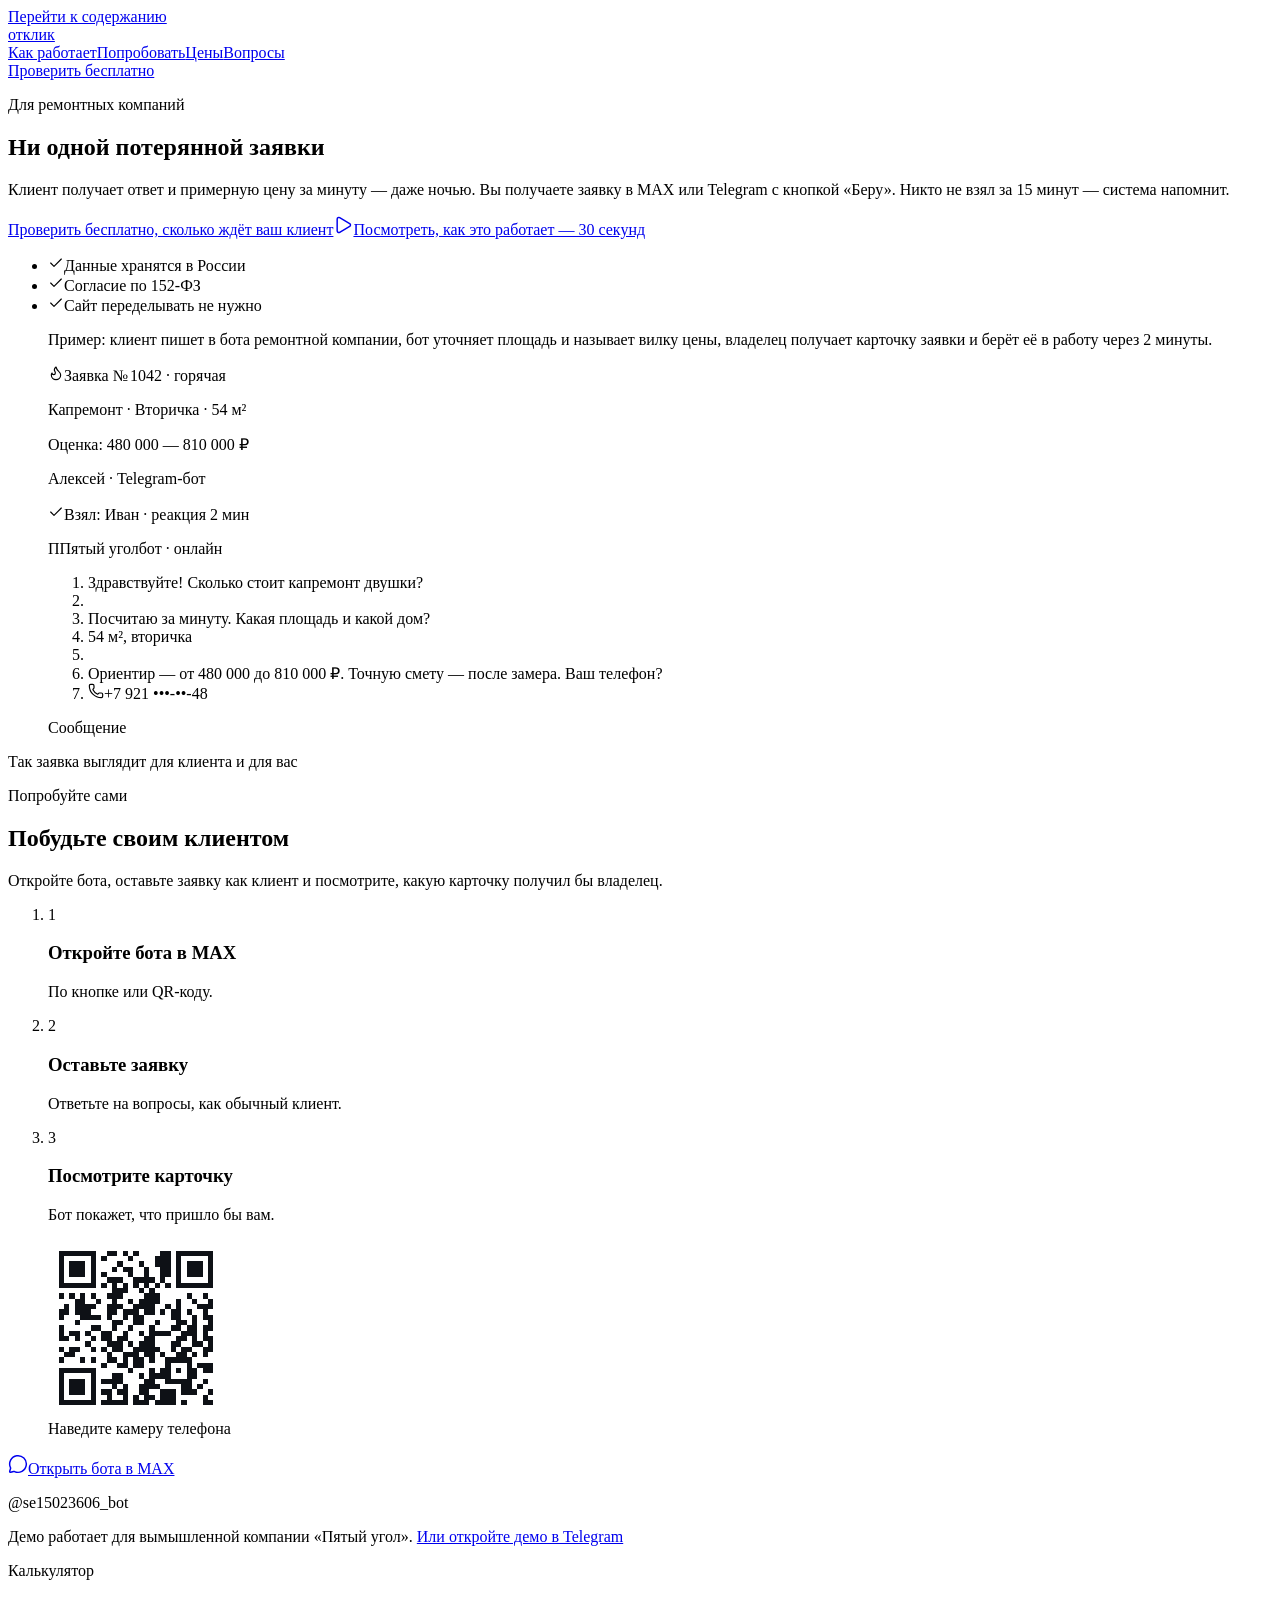
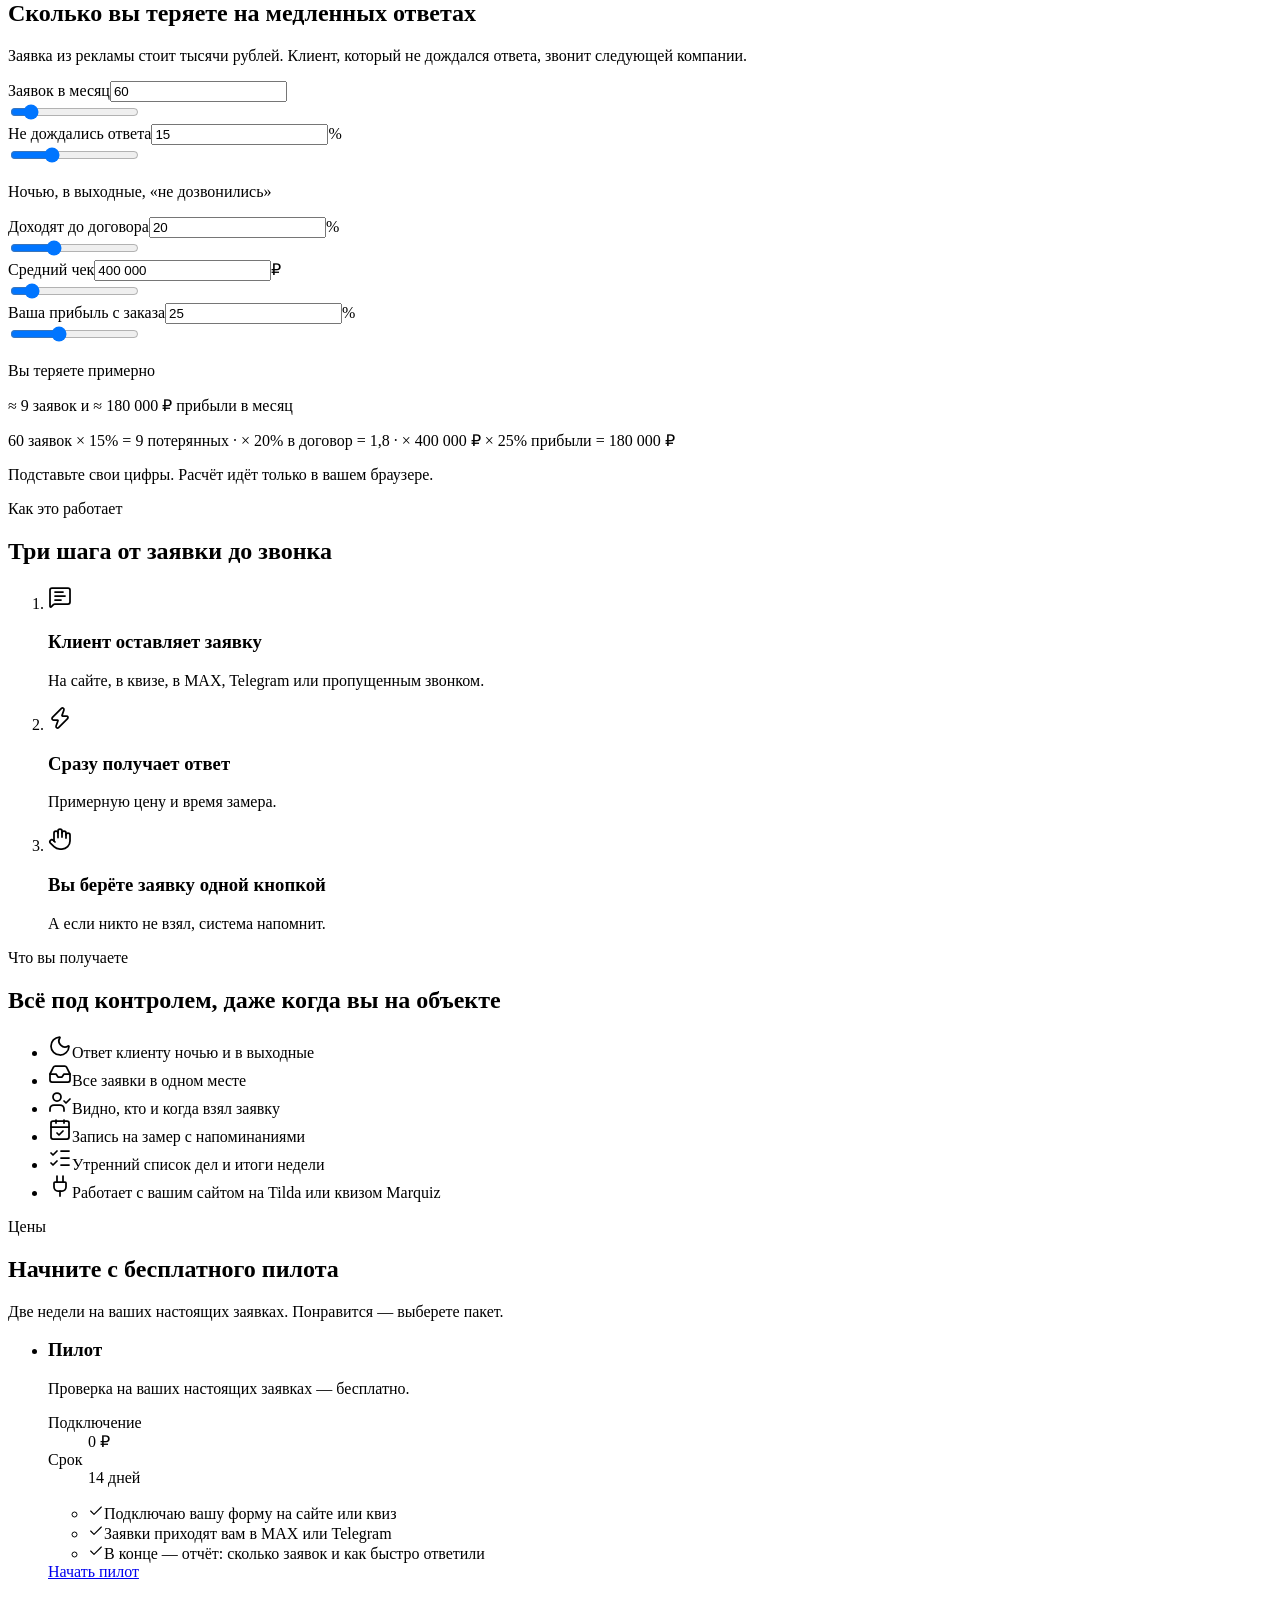
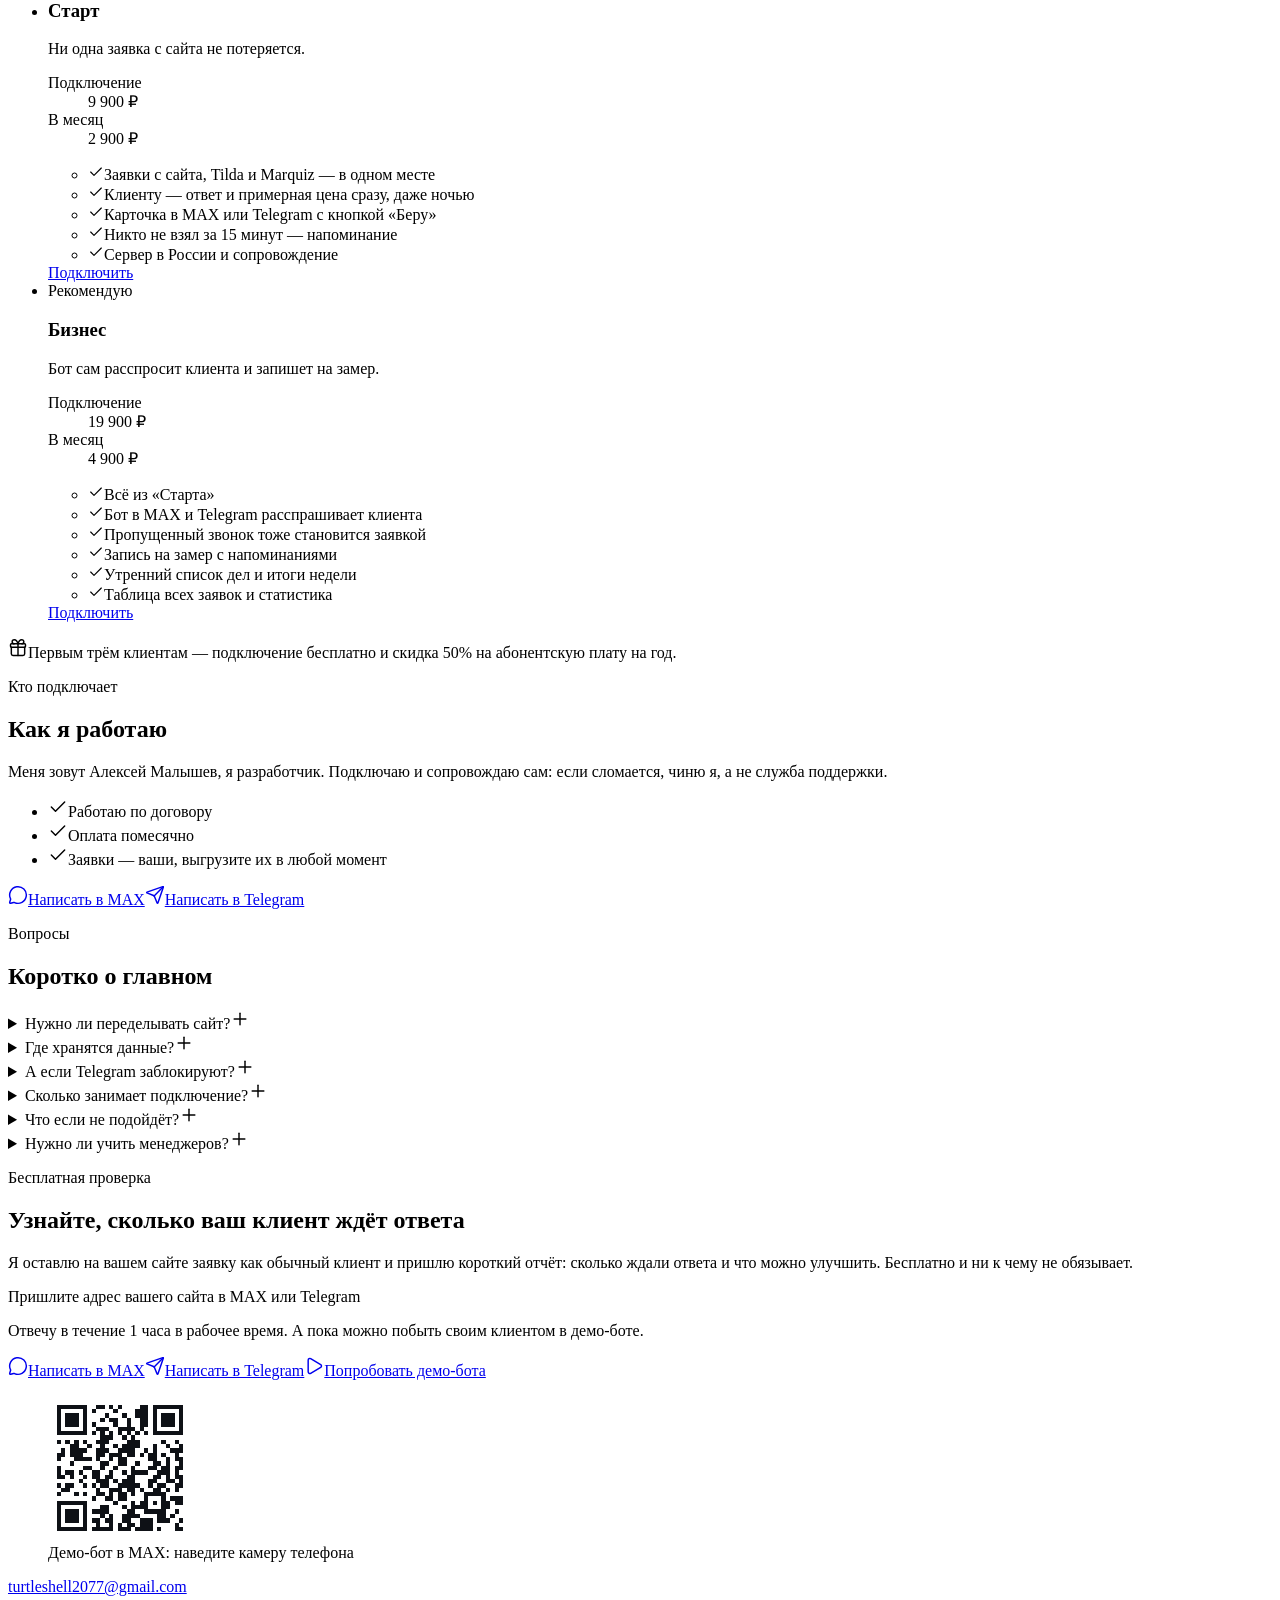
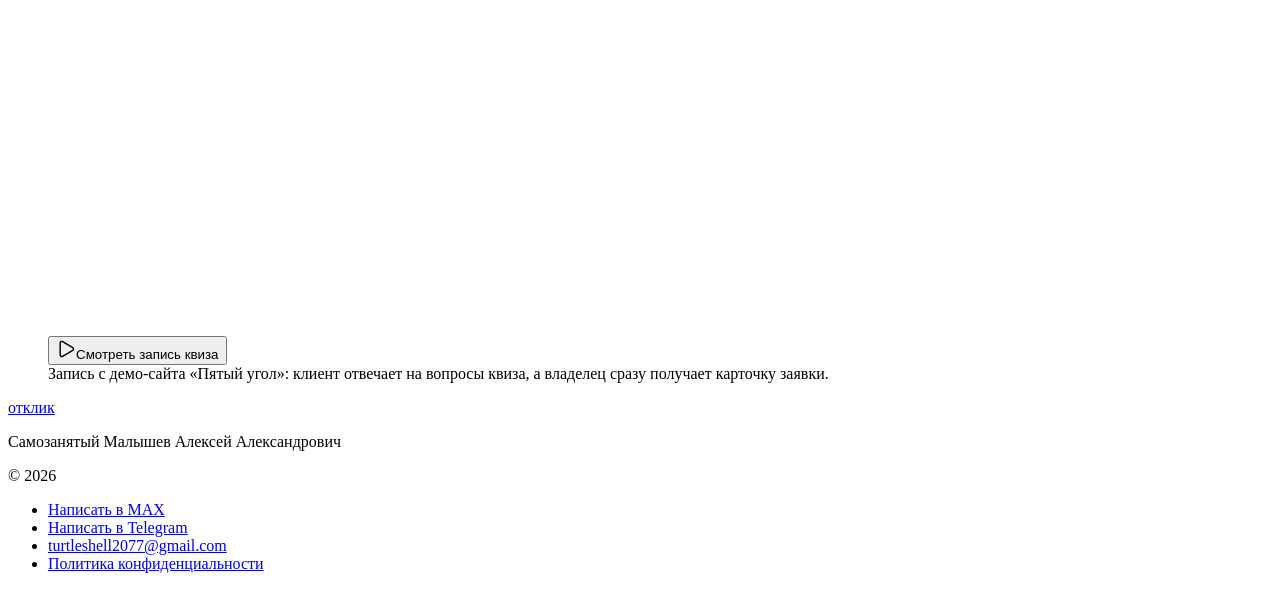
==== commit eb69b653: "site" ====
--- a/docs/index.html
+++ b/docs/index.html
@@ -1,6 +1,6 @@
 <!DOCTYPE html><html lang="ru"><head><meta charset="utf-8"><meta name="viewport" content="width=device-width, initial-scale=1"><title>Отклик — ни одной потерянной заявки для ремонтных компаний</title><meta name="description" content="Клиент получает ответ и примерную цену за минуту, даже ночью, а вы — заявку в MAX или Telegram с кнопкой «Беру». Пилот 14 дней бесплатно."><link rel="canonical" href="https://turtleshell2077.github.io/otklik-showcase/"><meta name="theme-color" content="#0E1116"><link rel="icon" href="/otklik-showcase/favicon.svg" type="image/svg+xml"><link rel="apple-touch-icon" href="/otklik-showcase/apple-touch-icon.png"><meta property="og:type" content="website"><meta property="og:locale" content="ru_RU"><meta property="og:site_name" content="Отклик"><meta property="og:title" content="Отклик — ни одной потерянной заявки для ремонтных компаний"><meta property="og:description" content="Клиент получает ответ и примерную цену за минуту, даже ночью, а вы — заявку в MAX или Telegram с кнопкой «Беру». Пилот 14 дней бесплатно."><meta property="og:url" content="https://turtleshell2077.github.io/otklik-showcase/"><meta property="og:image" content="https://turtleshell2077.github.io/otklik-showcase/og.png"><meta property="og:image:width" content="1200"><meta property="og:image:height" content="630"><meta property="og:image:alt" content="Ни одной потерянной заявки"><meta name="twitter:card" content="summary_large_image"><link rel="preload" href="/otklik-showcase/_astro/golos-text-cyrillic-wght-normal.mKek_fSS.woff2" as="font" type="font/woff2" crossorigin><link rel="preload" href="/otklik-showcase/_astro/unbounded-cyrillic-wght-normal.C627f1f8.woff2" as="font" type="font/woff2" crossorigin><style>:root{--t-bg:#0E1116;--t-surface:#161A21;--t-surface-2:#F4F5F7;--t-ink:#ECEEF1;--t-muted:#9AA3AE;--t-line:#262A33;--t-primary:#FF5B2E;--t-primary-hover:#FF7A50;--t-on-primary:#0E1116;--t-accent:#3DDC97;--t-success:#3DDC97;--t-warning:#FF5B2E;--t-danger:#FF7A50;--t-focus:#FF5B2E}.tone-light{--t-bg:#F4F5F7;--t-surface:#FFFFFF;--t-surface-2:#E9EBEF;--t-ink:#0E1116;--t-muted:#525B66;--t-line:#DADDE3;--t-primary:#FF5B2E;--t-primary-hover:#FF7A50;--t-on-primary:#0E1116;--t-accent:#B5330E;--t-success:#0F7A4E;--t-warning:#A15C07;--t-danger:#B42318;--t-focus:#B5330E}</style><script>
       document.documentElement.classList.add("js");
-    </script><script type="application/ld+json">{"@context":"https://schema.org","@type":"ProfessionalService","name":"Отклик","description":"Клиент получает ответ и примерную цену за минуту, даже ночью, а вы — заявку в MAX или Telegram с кнопкой «Беру». Пилот 14 дней бесплатно.","url":"https://turtleshell2077.github.io/","email":"turtleshell2077@gmail.com","founder":{"@type":"Person","name":"Алексей Малышев"},"makesOffer":[{"@type":"Offer","name":"Пакет «Пилот»","description":"Проверка на ваших настоящих заявках — бесплатно."},{"@type":"Offer","name":"Пакет «Старт»","description":"Ни одна заявка с сайта не потеряется."},{"@type":"Offer","name":"Пакет «Бизнес»","description":"Бот сам расспросит клиента и запишет на замер."}]}</script><link rel="stylesheet" href="/otklik-showcase/_astro/index.DiEWhJsE.css"><link rel="stylesheet" href="/otklik-showcase/_astro/Base.H3noR2CF.css"></head><body><a href="#main" class="btn btn-primary btn-sm sr-only focus:not-sr-only focus:fixed focus:left-4 focus:top-4 focus:z-50">Перейти к содержанию</a><header class="site-header" data-site-header><div class="container-page site-header-row"><a href="/otklik-showcase/" class="wordmark wordmark-pulse" aria-label="Отклик — на главную" data-astro-cid-blf24hiw><span class="wordmark-dot" aria-hidden="true" data-astro-cid-blf24hiw></span><span class="wordmark-text" aria-hidden="true" data-astro-cid-blf24hiw>отклик</span></a><nav class="site-nav" aria-label="Разделы"><a href="#how">Как работает</a><a href="#try">Попробовать</a><a href="#prices">Цены</a><a href="#faq">Вопросы</a></nav><a class="btn btn-ghost btn-sm site-header-cta" href="/otklik-showcase/#contact">Проверить бесплатно</a></div></header><main id="main"><section class="hero dot-grid" aria-labelledby="hero-title"><div class="container-page hero-grid"><div class="hero-text"><p class="t-eyebrow hero-eyebrow">Для ремонтных компаний</p><h1 id="hero-title" class="t-display">Ни одной потерянной заявки</h1><p class="t-lead hero-lead">Клиент получает ответ и примерную цену за минуту — даже ночью. Вы получаете заявку в MAX или Telegram с кнопкой «Беру». Никто не взял за 15 минут — система напомнит.</p><div class="hero-actions"><a class="btn btn-primary btn-lg" href="#contact">Проверить бесплатно, сколько ждёт ваш клиент</a><a class="btn btn-ghost btn-lg hero-secondary" href="#demo"><span><svg xmlns="http://www.w3.org/2000/svg" width="20" height="20" viewBox="0 0 24 24" fill="none" stroke="currentColor" stroke-width="1.75" stroke-linecap="round" stroke-linejoin="round" class="shrink-0 hero-secondary-icon" aria-hidden="true">
+    </script><script type="application/ld+json">{"@context":"https://schema.org","@type":"ProfessionalService","name":"Отклик","description":"Клиент получает ответ и примерную цену за минуту, даже ночью, а вы — заявку в MAX или Telegram с кнопкой «Беру». Пилот 14 дней бесплатно.","url":"https://turtleshell2077.github.io/","email":"turtleshell2077@gmail.com","founder":{"@type":"Person","name":"Алексей Малышев"},"makesOffer":[{"@type":"Offer","name":"Пакет «Пилот»","description":"Проверка на ваших настоящих заявках — бесплатно."},{"@type":"Offer","name":"Пакет «Старт»","description":"Ни одна заявка с сайта не потеряется."},{"@type":"Offer","name":"Пакет «Бизнес»","description":"Бот сам расспросит клиента и запишет на замер."}]}</script><link rel="stylesheet" href="/otklik-showcase/_astro/index.DiEWhJsE.css"><link rel="stylesheet" href="/otklik-showcase/_astro/Base.CfZs6iaT.css"></head><body><a href="#main" class="btn btn-primary btn-sm sr-only focus:not-sr-only focus:fixed focus:left-4 focus:top-4 focus:z-50">Перейти к содержанию</a><header class="site-header" data-site-header><div class="container-page site-header-row"><a href="/otklik-showcase/" class="wordmark wordmark-pulse" aria-label="Отклик — на главную" data-astro-cid-blf24hiw><span class="wordmark-dot" aria-hidden="true" data-astro-cid-blf24hiw></span><span class="wordmark-text" aria-hidden="true" data-astro-cid-blf24hiw>отклик</span></a><nav class="site-nav" aria-label="Разделы"><a href="#how">Как работает</a><a href="#try">Попробовать</a><a href="#prices">Цены</a><a href="#faq">Вопросы</a></nav><a class="btn btn-ghost btn-sm site-header-cta" href="/otklik-showcase/#contact">Проверить бесплатно</a></div></header><main id="main"><section class="hero dot-grid" aria-labelledby="hero-title"><div class="container-page hero-grid"><div class="hero-text"><p class="t-eyebrow hero-eyebrow">Для ремонтных компаний</p><h1 id="hero-title" class="t-display">Ни одной потерянной заявки</h1><p class="t-lead hero-lead">Клиент получает ответ и примерную цену за минуту — даже ночью. Вы получаете заявку в MAX или Telegram с кнопкой «Беру». Никто не взял за 15 минут — система напомнит.</p><div class="hero-actions"><a class="btn btn-primary btn-lg" href="#contact">Проверить бесплатно, сколько ждёт ваш клиент</a><a class="btn btn-ghost btn-lg hero-secondary" href="#demo"><span><svg xmlns="http://www.w3.org/2000/svg" width="20" height="20" viewBox="0 0 24 24" fill="none" stroke="currentColor" stroke-width="1.75" stroke-linecap="round" stroke-linejoin="round" class="shrink-0 hero-secondary-icon" aria-hidden="true">
   <path d="M5 5a2 2 0 0 1 3.008-1.728l11.997 6.998a2 2 0 0 1 .003 3.458l-12 7A2 2 0 0 1 5 19z" />
 </svg>Посмотреть, как это работает — 30 секунд</span></a></div><ul class="hero-trust t-small"><li><svg xmlns="http://www.w3.org/2000/svg" width="16" height="16" viewBox="0 0 24 24" fill="none" stroke="currentColor" stroke-width="1.75" stroke-linecap="round" stroke-linejoin="round" class="shrink-0 hero-trust-icon" aria-hidden="true">
   <path d="M20 6 9 17l-5-5" />
@@ -93,9 +93,12 @@
   <path d="M20 6 9 17l-5-5" />
 </svg><span>Оплата помесячно</span></li><li class="reveal"><svg xmlns="http://www.w3.org/2000/svg" width="20" height="20" viewBox="0 0 24 24" fill="none" stroke="currentColor" stroke-width="1.75" stroke-linecap="round" stroke-linejoin="round" class="shrink-0 about-check" aria-hidden="true">
   <path d="M20 6 9 17l-5-5" />
-</svg><span>Заявки — ваши, выгрузите их в любой момент</span></li></ul><a class="btn btn-secondary btn-lg about-action" href="https://max.ru/u/f9LHodD0cOKYgKYUB-79BnOZrfAqQjYPuFIh7r63PSzxH7JzxmgAK0zqOJw" target="_blank" rel="noopener"><svg xmlns="http://www.w3.org/2000/svg" width="20" height="20" viewBox="0 0 24 24" fill="none" stroke="currentColor" stroke-width="1.75" stroke-linecap="round" stroke-linejoin="round" class="shrink-0" aria-hidden="true">
+</svg><span>Заявки — ваши, выгрузите их в любой момент</span></li></ul><div class="about-actions"><a class="btn btn-secondary btn-lg about-action" href="https://max.ru/u/f9LHodD0cOKYgKYUB-79BnOZrfAqQjYPuFIh7r63PSzxH7JzxmgAK0zqOJw" target="_blank" rel="noopener"><svg xmlns="http://www.w3.org/2000/svg" width="20" height="20" viewBox="0 0 24 24" fill="none" stroke="currentColor" stroke-width="1.75" stroke-linecap="round" stroke-linejoin="round" class="shrink-0" aria-hidden="true">
   <path d="M2.992 16.342a2 2 0 0 1 .094 1.167l-1.065 3.29a1 1 0 0 0 1.236 1.168l3.413-.998a2 2 0 0 1 1.099.092 10 10 0 1 0-4.777-4.719" />
-</svg>Написать в MAX</a></div></section><section id="faq" aria-labelledby="faq-title" class="section bg-bg tone-light"><div class="container-page"><header class="reveal mb-8 max-w-[44rem] lg:mb-12"><p class="t-eyebrow mb-3">Вопросы</p><h2 id="faq-title" class="t-h2">Коротко о главном</h2></header><div class="faq"><details class="faq-item" name="faq"><summary class="faq-question"><span>Нужно ли переделывать сайт?</span><svg xmlns="http://www.w3.org/2000/svg" width="20" height="20" viewBox="0 0 24 24" fill="none" stroke="currentColor" stroke-width="1.75" stroke-linecap="round" stroke-linejoin="round" class="shrink-0 faq-icon" aria-hidden="true">
+</svg>Написать в MAX</a><a class="btn btn-secondary btn-lg about-action" href="https://t.me/fust_turtle" target="_blank" rel="noopener"><svg xmlns="http://www.w3.org/2000/svg" width="20" height="20" viewBox="0 0 24 24" fill="none" stroke="currentColor" stroke-width="1.75" stroke-linecap="round" stroke-linejoin="round" class="shrink-0" aria-hidden="true">
+  <path d="M14.536 21.686a.5.5 0 0 0 .937-.024l6.5-19a.496.496 0 0 0-.635-.635l-19 6.5a.5.5 0 0 0-.024.937l7.93 3.18a2 2 0 0 1 1.112 1.11z" />
+  <path d="m21.854 2.147-10.94 10.939" />
+</svg>Написать в Telegram</a></div></div></section><section id="faq" aria-labelledby="faq-title" class="section bg-bg tone-light"><div class="container-page"><header class="reveal mb-8 max-w-[44rem] lg:mb-12"><p class="t-eyebrow mb-3">Вопросы</p><h2 id="faq-title" class="t-h2">Коротко о главном</h2></header><div class="faq"><details class="faq-item" name="faq"><summary class="faq-question"><span>Нужно ли переделывать сайт?</span><svg xmlns="http://www.w3.org/2000/svg" width="20" height="20" viewBox="0 0 24 24" fill="none" stroke="currentColor" stroke-width="1.75" stroke-linecap="round" stroke-linejoin="round" class="shrink-0 faq-icon" aria-hidden="true">
   <path d="M5 12h14" />
   <path d="M12 5v14" />
 </svg></summary><p class="faq-answer">Нет. Подключаю вашу форму, квиз Marquiz или сайт на Tilda. Сайта нет — сделаю страницу с квизом.</p></details><details class="faq-item" name="faq"><summary class="faq-question"><span>Где хранятся данные?</span><svg xmlns="http://www.w3.org/2000/svg" width="20" height="20" viewBox="0 0 24 24" fill="none" stroke="currentColor" stroke-width="1.75" stroke-linecap="round" stroke-linejoin="round" class="shrink-0 faq-icon" aria-hidden="true">
@@ -113,10 +116,13 @@
 </svg></summary><p class="faq-answer">Пилот бесплатный. Дальше — помесячно, без длинных договоров, а если за первый платный месяц не увидели пользы — верну деньги.</p></details><details class="faq-item" name="faq"><summary class="faq-question"><span>Нужно ли учить менеджеров?</span><svg xmlns="http://www.w3.org/2000/svg" width="20" height="20" viewBox="0 0 24 24" fill="none" stroke="currentColor" stroke-width="1.75" stroke-linecap="round" stroke-linejoin="round" class="shrink-0 faq-icon" aria-hidden="true">
   <path d="M5 12h14" />
   <path d="M12 5v14" />
-</svg></summary><p class="faq-answer">Нет: карточка приходит в мессенджер, всё делается одной кнопкой.</p></details></div></div></section><section id="contact" aria-labelledby="contact-title" class="section bg-bg dot-grid"><div class="container-page"><header class="reveal mb-8 max-w-[44rem] lg:mb-12"><p class="t-eyebrow mb-3">Бесплатная проверка</p><h2 id="contact-title" class="t-h2">Узнайте, сколько ваш клиент ждёт ответа</h2><p class="t-lead mt-4">Я оставлю на вашем сайте заявку как обычный клиент и пришлю короткий отчёт: сколько ждали ответа и что можно улучшить. Бесплатно и ни к чему не обязывает.</p></header><div class="contact-grid contact-static"><div class="contact-direct"><p class="t-h4">Пришлите адрес вашего сайта в MAX</p><p class="text-muted">Отвечу в течение 1 часа в рабочее время. А пока можно побыть своим клиентом в демо-боте.</p><a class="btn btn-primary btn-lg btn-block" href="https://max.ru/u/f9LHodD0cOKYgKYUB-79BnOZrfAqQjYPuFIh7r63PSzxH7JzxmgAK0zqOJw" target="_blank" rel="noopener"><svg xmlns="http://www.w3.org/2000/svg" width="20" height="20" viewBox="0 0 24 24" fill="none" stroke="currentColor" stroke-width="1.75" stroke-linecap="round" stroke-linejoin="round" class="shrink-0" aria-hidden="true">
+</svg></summary><p class="faq-answer">Нет: карточка приходит в мессенджер, всё делается одной кнопкой.</p></details></div></div></section><section id="contact" aria-labelledby="contact-title" class="section bg-bg dot-grid"><div class="container-page"><header class="reveal mb-8 max-w-[44rem] lg:mb-12"><p class="t-eyebrow mb-3">Бесплатная проверка</p><h2 id="contact-title" class="t-h2">Узнайте, сколько ваш клиент ждёт ответа</h2><p class="t-lead mt-4">Я оставлю на вашем сайте заявку как обычный клиент и пришлю короткий отчёт: сколько ждали ответа и что можно улучшить. Бесплатно и ни к чему не обязывает.</p></header><div class="contact-grid contact-static"><div class="contact-direct"><p class="t-h4">Пришлите адрес вашего сайта в MAX или Telegram</p><p class="text-muted">Отвечу в течение 1 часа в рабочее время. А пока можно побыть своим клиентом в демо-боте.</p><a class="btn btn-primary btn-lg btn-block" href="https://max.ru/u/f9LHodD0cOKYgKYUB-79BnOZrfAqQjYPuFIh7r63PSzxH7JzxmgAK0zqOJw" target="_blank" rel="noopener"><svg xmlns="http://www.w3.org/2000/svg" width="20" height="20" viewBox="0 0 24 24" fill="none" stroke="currentColor" stroke-width="1.75" stroke-linecap="round" stroke-linejoin="round" class="shrink-0" aria-hidden="true">
   <path d="M2.992 16.342a2 2 0 0 1 .094 1.167l-1.065 3.29a1 1 0 0 0 1.236 1.168l3.413-.998a2 2 0 0 1 1.099.092 10 10 0 1 0-4.777-4.719" />
-</svg>Написать в MAX</a><a class="btn btn-secondary btn-lg btn-block" href="https://max.ru/se15023606_bot" target="_blank" rel="noopener"><svg xmlns="http://www.w3.org/2000/svg" width="20" height="20" viewBox="0 0 24 24" fill="none" stroke="currentColor" stroke-width="1.75" stroke-linecap="round" stroke-linejoin="round" class="shrink-0" aria-hidden="true">
+</svg>Написать в MAX</a><a class="btn btn-secondary btn-lg btn-block" href="https://t.me/fust_turtle" target="_blank" rel="noopener"><svg xmlns="http://www.w3.org/2000/svg" width="20" height="20" viewBox="0 0 24 24" fill="none" stroke="currentColor" stroke-width="1.75" stroke-linecap="round" stroke-linejoin="round" class="shrink-0" aria-hidden="true">
+  <path d="M14.536 21.686a.5.5 0 0 0 .937-.024l6.5-19a.496.496 0 0 0-.635-.635l-19 6.5a.5.5 0 0 0-.024.937l7.93 3.18a2 2 0 0 1 1.112 1.11z" />
+  <path d="m21.854 2.147-10.94 10.939" />
+</svg>Написать в Telegram</a><a class="btn btn-secondary btn-lg btn-block" href="https://max.ru/se15023606_bot" target="_blank" rel="noopener"><svg xmlns="http://www.w3.org/2000/svg" width="20" height="20" viewBox="0 0 24 24" fill="none" stroke="currentColor" stroke-width="1.75" stroke-linecap="round" stroke-linejoin="round" class="shrink-0" aria-hidden="true">
   <path d="M5 5a2 2 0 0 1 3.008-1.728l11.997 6.998a2 2 0 0 1 .003 3.458l-12 7A2 2 0 0 1 5 19z" />
 </svg>Попробовать демо-бота</a><figure class="try-qr contact-qr"><svg class="qr" xmlns="http://www.w3.org/2000/svg" viewBox="0 0 33 33" width="144" height="144" role="img" aria-label="QR-код: демо-бот @se15023606_bot в MAX" shape-rendering="crispEdges"><rect width="33" height="33" fill="#FFFFFF"></rect><path d="M2 2h1v1h-1zM3 2h1v1h-1zM4 2h1v1h-1zM5 2h1v1h-1zM6 2h1v1h-1zM7 2h1v1h-1zM8 2h1v1h-1zM11 2h1v1h-1zM12 2h1v1h-1zM14 2h1v1h-1zM16 2h1v1h-1zM21 2h1v1h-1zM22 2h1v1h-1zM24 2h1v1h-1zM25 2h1v1h-1zM26 2h1v1h-1zM27 2h1v1h-1zM28 2h1v1h-1zM29 2h1v1h-1zM30 2h1v1h-1zM2 3h1v1h-1zM8 3h1v1h-1zM10 3h1v1h-1zM15 3h1v1h-1zM20 3h1v1h-1zM21 3h1v1h-1zM22 3h1v1h-1zM24 3h1v1h-1zM30 3h1v1h-1zM2 4h1v1h-1zM4 4h1v1h-1zM5 4h1v1h-1zM6 4h1v1h-1zM8 4h1v1h-1zM13 4h1v1h-1zM17 4h1v1h-1zM20 4h1v1h-1zM21 4h1v1h-1zM22 4h1v1h-1zM24 4h1v1h-1zM26 4h1v1h-1zM27 4h1v1h-1zM28 4h1v1h-1zM30 4h1v1h-1zM2 5h1v1h-1zM4 5h1v1h-1zM5 5h1v1h-1zM6 5h1v1h-1zM8 5h1v1h-1zM12 5h1v1h-1zM14 5h1v1h-1zM15 5h1v1h-1zM18 5h1v1h-1zM21 5h1v1h-1zM22 5h1v1h-1zM24 5h1v1h-1zM26 5h1v1h-1zM27 5h1v1h-1zM28 5h1v1h-1zM30 5h1v1h-1zM2 6h1v1h-1zM4 6h1v1h-1zM5 6h1v1h-1zM6 6h1v1h-1zM8 6h1v1h-1zM10 6h1v1h-1zM15 6h1v1h-1zM18 6h1v1h-1zM21 6h1v1h-1zM22 6h1v1h-1zM24 6h1v1h-1zM26 6h1v1h-1zM27 6h1v1h-1zM28 6h1v1h-1zM30 6h1v1h-1zM2 7h1v1h-1zM8 7h1v1h-1zM11 7h1v1h-1zM12 7h1v1h-1zM13 7h1v1h-1zM16 7h1v1h-1zM17 7h1v1h-1zM18 7h1v1h-1zM19 7h1v1h-1zM21 7h1v1h-1zM24 7h1v1h-1zM30 7h1v1h-1zM2 8h1v1h-1zM3 8h1v1h-1zM4 8h1v1h-1zM5 8h1v1h-1zM6 8h1v1h-1zM7 8h1v1h-1zM8 8h1v1h-1zM10 8h1v1h-1zM12 8h1v1h-1zM14 8h1v1h-1zM16 8h1v1h-1zM18 8h1v1h-1zM20 8h1v1h-1zM22 8h1v1h-1zM24 8h1v1h-1zM25 8h1v1h-1zM26 8h1v1h-1zM27 8h1v1h-1zM28 8h1v1h-1zM29 8h1v1h-1zM30 8h1v1h-1zM12 9h1v1h-1zM13 9h1v1h-1zM14 9h1v1h-1zM17 9h1v1h-1zM19 9h1v1h-1zM2 10h1v1h-1zM4 10h1v1h-1zM6 10h1v1h-1zM8 10h1v1h-1zM11 10h1v1h-1zM12 10h1v1h-1zM13 10h1v1h-1zM18 10h1v1h-1zM19 10h1v1h-1zM20 10h1v1h-1zM26 10h1v1h-1zM29 10h1v1h-1zM5 11h1v1h-1zM6 11h1v1h-1zM9 11h1v1h-1zM12 11h1v1h-1zM15 11h1v1h-1zM17 11h1v1h-1zM18 11h1v1h-1zM19 11h1v1h-1zM20 11h1v1h-1zM24 11h1v1h-1zM27 11h1v1h-1zM30 11h1v1h-1zM3 12h1v1h-1zM5 12h1v1h-1zM6 12h1v1h-1zM7 12h1v1h-1zM8 12h1v1h-1zM11 12h1v1h-1zM12 12h1v1h-1zM13 12h1v1h-1zM16 12h1v1h-1zM17 12h1v1h-1zM18 12h1v1h-1zM19 12h1v1h-1zM22 12h1v1h-1zM24 12h1v1h-1zM28 12h1v1h-1zM29 12h1v1h-1zM30 12h1v1h-1zM2 13h1v1h-1zM3 13h1v1h-1zM5 13h1v1h-1zM6 13h1v1h-1zM7 13h1v1h-1zM11 13h1v1h-1zM12 13h1v1h-1zM14 13h1v1h-1zM15 13h1v1h-1zM16 13h1v1h-1zM18 13h1v1h-1zM19 13h1v1h-1zM21 13h1v1h-1zM23 13h1v1h-1zM24 13h1v1h-1zM26 13h1v1h-1zM29 13h1v1h-1zM2 14h1v1h-1zM6 14h1v1h-1zM7 14h1v1h-1zM8 14h1v1h-1zM9 14h1v1h-1zM11 14h1v1h-1zM14 14h1v1h-1zM16 14h1v1h-1zM17 14h1v1h-1zM23 14h1v1h-1zM24 14h1v1h-1zM27 14h1v1h-1zM29 14h1v1h-1zM30 14h1v1h-1zM5 15h1v1h-1zM12 15h1v1h-1zM13 15h1v1h-1zM16 15h1v1h-1zM17 15h1v1h-1zM20 15h1v1h-1zM24 15h1v1h-1zM25 15h1v1h-1zM27 15h1v1h-1zM30 15h1v1h-1zM2 16h1v1h-1zM8 16h1v1h-1zM9 16h1v1h-1zM12 16h1v1h-1zM15 16h1v1h-1zM19 16h1v1h-1zM23 16h1v1h-1zM24 16h1v1h-1zM26 16h1v1h-1zM27 16h1v1h-1zM29 16h1v1h-1zM30 16h1v1h-1zM2 17h1v1h-1zM4 17h1v1h-1zM5 17h1v1h-1zM7 17h1v1h-1zM10 17h1v1h-1zM11 17h1v1h-1zM14 17h1v1h-1zM17 17h1v1h-1zM19 17h1v1h-1zM20 17h1v1h-1zM21 17h1v1h-1zM22 17h1v1h-1zM25 17h1v1h-1zM26 17h1v1h-1zM27 17h1v1h-1zM29 17h1v1h-1zM2 18h1v1h-1zM3 18h1v1h-1zM5 18h1v1h-1zM8 18h1v1h-1zM10 18h1v1h-1zM11 18h1v1h-1zM13 18h1v1h-1zM14 18h1v1h-1zM18 18h1v1h-1zM19 18h1v1h-1zM24 18h1v1h-1zM25 18h1v1h-1zM27 18h1v1h-1zM29 18h1v1h-1zM30 18h1v1h-1zM7 19h1v1h-1zM11 19h1v1h-1zM12 19h1v1h-1zM13 19h1v1h-1zM15 19h1v1h-1zM17 19h1v1h-1zM18 19h1v1h-1zM19 19h1v1h-1zM23 19h1v1h-1zM24 19h1v1h-1zM27 19h1v1h-1zM28 19h1v1h-1zM30 19h1v1h-1zM2 20h1v1h-1zM4 20h1v1h-1zM5 20h1v1h-1zM8 20h1v1h-1zM10 20h1v1h-1zM12 20h1v1h-1zM13 20h1v1h-1zM16 20h1v1h-1zM17 20h1v1h-1zM18 20h1v1h-1zM19 20h1v1h-1zM20 20h1v1h-1zM23 20h1v1h-1zM25 20h1v1h-1zM26 20h1v1h-1zM29 20h1v1h-1zM30 20h1v1h-1zM3 21h1v1h-1zM4 21h1v1h-1zM11 21h1v1h-1zM14 21h1v1h-1zM15 21h1v1h-1zM16 21h1v1h-1zM18 21h1v1h-1zM19 21h1v1h-1zM21 21h1v1h-1zM24 21h1v1h-1zM25 21h1v1h-1zM27 21h1v1h-1zM29 21h1v1h-1zM2 22h1v1h-1zM6 22h1v1h-1zM8 22h1v1h-1zM11 22h1v1h-1zM12 22h1v1h-1zM14 22h1v1h-1zM16 22h1v1h-1zM17 22h1v1h-1zM19 22h1v1h-1zM22 22h1v1h-1zM23 22h1v1h-1zM24 22h1v1h-1zM25 22h1v1h-1zM26 22h1v1h-1zM10 23h1v1h-1zM13 23h1v1h-1zM14 23h1v1h-1zM16 23h1v1h-1zM17 23h1v1h-1zM22 23h1v1h-1zM26 23h1v1h-1zM28 23h1v1h-1zM29 23h1v1h-1zM30 23h1v1h-1zM2 24h1v1h-1zM3 24h1v1h-1zM4 24h1v1h-1zM5 24h1v1h-1zM6 24h1v1h-1zM7 24h1v1h-1zM8 24h1v1h-1zM15 24h1v1h-1zM19 24h1v1h-1zM21 24h1v1h-1zM22 24h1v1h-1zM24 24h1v1h-1zM26 24h1v1h-1zM27 24h1v1h-1zM29 24h1v1h-1zM30 24h1v1h-1zM2 25h1v1h-1zM8 25h1v1h-1zM12 25h1v1h-1zM13 25h1v1h-1zM17 25h1v1h-1zM19 25h1v1h-1zM20 25h1v1h-1zM21 25h1v1h-1zM22 25h1v1h-1zM26 25h1v1h-1zM27 25h1v1h-1zM2 26h1v1h-1zM4 26h1v1h-1zM5 26h1v1h-1zM6 26h1v1h-1zM8 26h1v1h-1zM10 26h1v1h-1zM11 26h1v1h-1zM12 26h1v1h-1zM13 26h1v1h-1zM18 26h1v1h-1zM19 26h1v1h-1zM22 26h1v1h-1zM23 26h1v1h-1zM24 26h1v1h-1zM25 26h1v1h-1zM26 26h1v1h-1zM29 26h1v1h-1zM2 27h1v1h-1zM4 27h1v1h-1zM5 27h1v1h-1zM6 27h1v1h-1zM8 27h1v1h-1zM12 27h1v1h-1zM14 27h1v1h-1zM17 27h1v1h-1zM18 27h1v1h-1zM19 27h1v1h-1zM20 27h1v1h-1zM25 27h1v1h-1zM26 27h1v1h-1zM28 27h1v1h-1zM2 28h1v1h-1zM4 28h1v1h-1zM5 28h1v1h-1zM6 28h1v1h-1zM8 28h1v1h-1zM10 28h1v1h-1zM11 28h1v1h-1zM13 28h1v1h-1zM14 28h1v1h-1zM17 28h1v1h-1zM18 28h1v1h-1zM21 28h1v1h-1zM22 28h1v1h-1zM23 28h1v1h-1zM25 28h1v1h-1zM26 28h1v1h-1zM27 28h1v1h-1zM30 28h1v1h-1zM2 29h1v1h-1zM8 29h1v1h-1zM11 29h1v1h-1zM14 29h1v1h-1zM16 29h1v1h-1zM18 29h1v1h-1zM19 29h1v1h-1zM21 29h1v1h-1zM22 29h1v1h-1zM23 29h1v1h-1zM29 29h1v1h-1zM2 30h1v1h-1zM3 30h1v1h-1zM4 30h1v1h-1zM5 30h1v1h-1zM6 30h1v1h-1zM7 30h1v1h-1zM8 30h1v1h-1zM10 30h1v1h-1zM11 30h1v1h-1zM12 30h1v1h-1zM13 30h1v1h-1zM14 30h1v1h-1zM16 30h1v1h-1zM17 30h1v1h-1zM18 30h1v1h-1zM20 30h1v1h-1zM21 30h1v1h-1zM22 30h1v1h-1zM23 30h1v1h-1zM25 30h1v1h-1zM29 30h1v1h-1zM30 30h1v1h-1z" fill="#0E1116"></path></svg><figcaption class="t-small text-muted">Демо-бот в MAX: наведите камеру телефона</figcaption></figure><a class="contact-email" href="mailto:turtleshell2077@gmail.com">turtleshell2077@gmail.com</a></div><figure class="contact-video"><div class="contact-video-frame" data-video><video src="/otklik-showcase/video/quiz-demo.mp4" poster="/otklik-showcase/video/quiz-demo-poster.webp" width="1080" height="1920" preload="none" controls playsinline muted></video><button type="button" class="btn btn-primary contact-video-play" data-video-play hidden><svg xmlns="http://www.w3.org/2000/svg" width="20" height="20" viewBox="0 0 24 24" fill="none" stroke="currentColor" stroke-width="1.75" stroke-linecap="round" stroke-linejoin="round" class="shrink-0" aria-hidden="true">
   <path d="M5 5a2 2 0 0 1 3.008-1.728l11.997 6.998a2 2 0 0 1 .003 3.458l-12 7A2 2 0 0 1 5 19z" />
-</svg>Смотреть запись квиза</button></div><figcaption class="t-small text-muted">Запись с демо-сайта «Пятый угол»: клиент отвечает на вопросы квиза, а владелец сразу получает карточку заявки.</figcaption></figure></div></div></section></main><footer class="site-footer"><div class="container-page site-footer-grid"><div class="site-footer-brand"><a href="/otklik-showcase/" class="wordmark" aria-label="Отклик — на главную" data-astro-cid-blf24hiw><span class="wordmark-dot" aria-hidden="true" data-astro-cid-blf24hiw></span><span class="wordmark-text" aria-hidden="true" data-astro-cid-blf24hiw>отклик</span></a><p class="t-small text-muted">Самозанятый Малышев Алексей Александрович</p><p class="t-small text-muted">© 2026</p></div><ul class="site-footer-links"><li><a href="https://max.ru/u/f9LHodD0cOKYgKYUB-79BnOZrfAqQjYPuFIh7r63PSzxH7JzxmgAK0zqOJw" target="_blank" rel="noopener">Написать в MAX</a></li><li><a href="mailto:turtleshell2077@gmail.com">turtleshell2077@gmail.com</a></li><li><a href="/otklik-showcase/privacy/">Политика конфиденциальности</a></li></ul></div></footer><script type="module" src="/otklik-showcase/_astro/UtmTracker.astro_astro_type_script_index_0_lang.Co3URru1.js"></script><script type="module">var e=document.querySelectorAll(`.reveal`);if(`IntersectionObserver`in window){let t=new IntersectionObserver(e=>{for(let n of e)n.isIntersecting&&(n.target.dataset.shown=`true`,t.unobserve(n.target))},{rootMargin:`0px 0px -8% 0px`});for(let n of e)t.observe(n)}else for(let t of e)t.dataset.shown=`true`;</script></body></html><script type="module">for(let e of document.querySelectorAll(`[data-video]`)){let t=e.querySelector(`video`),n=e.querySelector(`[data-video-play]`);t&&n&&(t.controls=!1,n.hidden=!1,n.addEventListener(`click`,()=>{n.hidden=!0,t.controls=!0,t.play().catch(()=>void 0)}))}</script>+</svg>Смотреть запись квиза</button></div><figcaption class="t-small text-muted">Запись с демо-сайта «Пятый угол»: клиент отвечает на вопросы квиза, а владелец сразу получает карточку заявки.</figcaption></figure></div></div></section></main><footer class="site-footer"><div class="container-page site-footer-grid"><div class="site-footer-brand"><a href="/otklik-showcase/" class="wordmark" aria-label="Отклик — на главную" data-astro-cid-blf24hiw><span class="wordmark-dot" aria-hidden="true" data-astro-cid-blf24hiw></span><span class="wordmark-text" aria-hidden="true" data-astro-cid-blf24hiw>отклик</span></a><p class="t-small text-muted">Самозанятый Малышев Алексей Александрович</p><p class="t-small text-muted">© 2026</p></div><ul class="site-footer-links"><li><a href="https://max.ru/u/f9LHodD0cOKYgKYUB-79BnOZrfAqQjYPuFIh7r63PSzxH7JzxmgAK0zqOJw" target="_blank" rel="noopener">Написать в MAX</a></li><li><a href="https://t.me/fust_turtle" target="_blank" rel="noopener">Написать в Telegram</a></li><li><a href="mailto:turtleshell2077@gmail.com">turtleshell2077@gmail.com</a></li><li><a href="/otklik-showcase/privacy/">Политика конфиденциальности</a></li></ul></div></footer><script type="module" src="/otklik-showcase/_astro/UtmTracker.astro_astro_type_script_index_0_lang.Co3URru1.js"></script><script type="module">var e=document.querySelectorAll(`.reveal`);if(`IntersectionObserver`in window){let t=new IntersectionObserver(e=>{for(let n of e)n.isIntersecting&&(n.target.dataset.shown=`true`,t.unobserve(n.target))},{rootMargin:`0px 0px -8% 0px`});for(let n of e)t.observe(n)}else for(let t of e)t.dataset.shown=`true`;</script></body></html><script type="module">for(let e of document.querySelectorAll(`[data-video]`)){let t=e.querySelector(`video`),n=e.querySelector(`[data-video-play]`);t&&n&&(t.controls=!1,n.hidden=!1,n.addEventListener(`click`,()=>{n.hidden=!0,t.controls=!0,t.play().catch(()=>void 0)}))}</script>
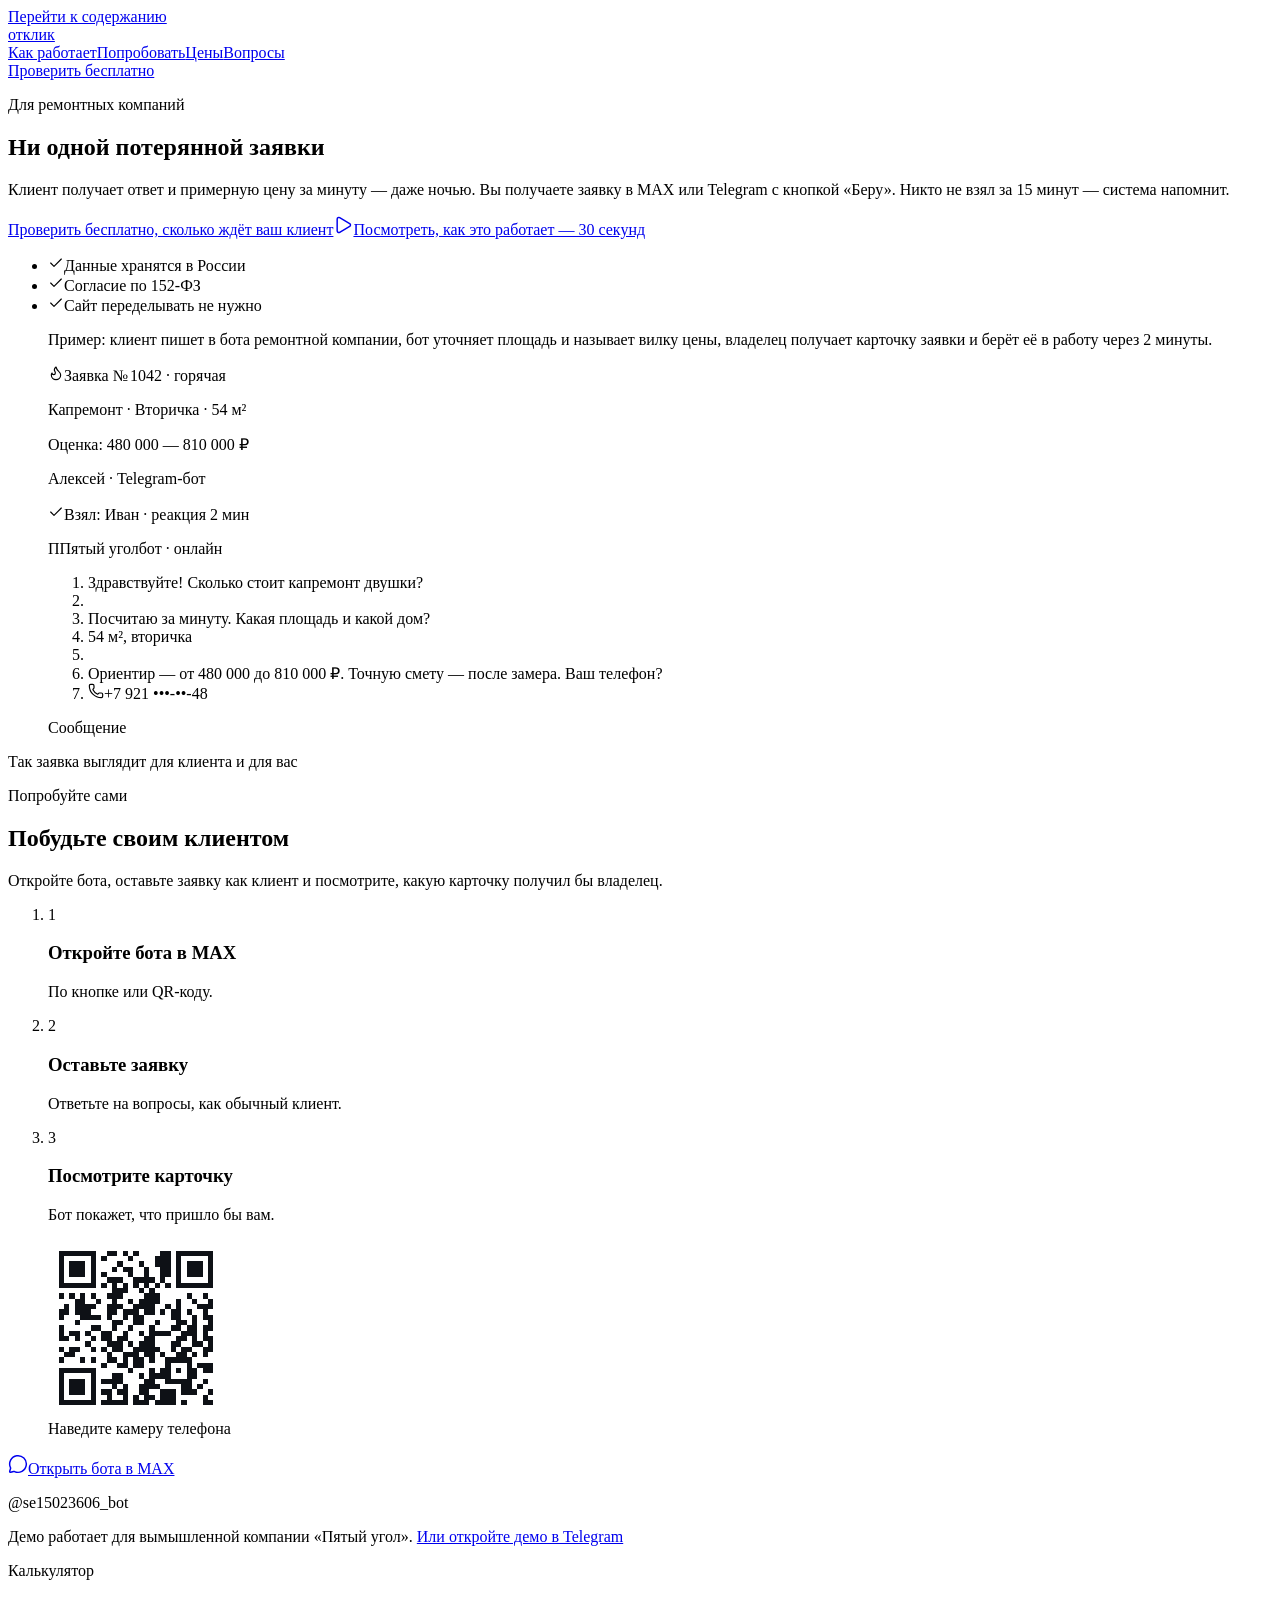
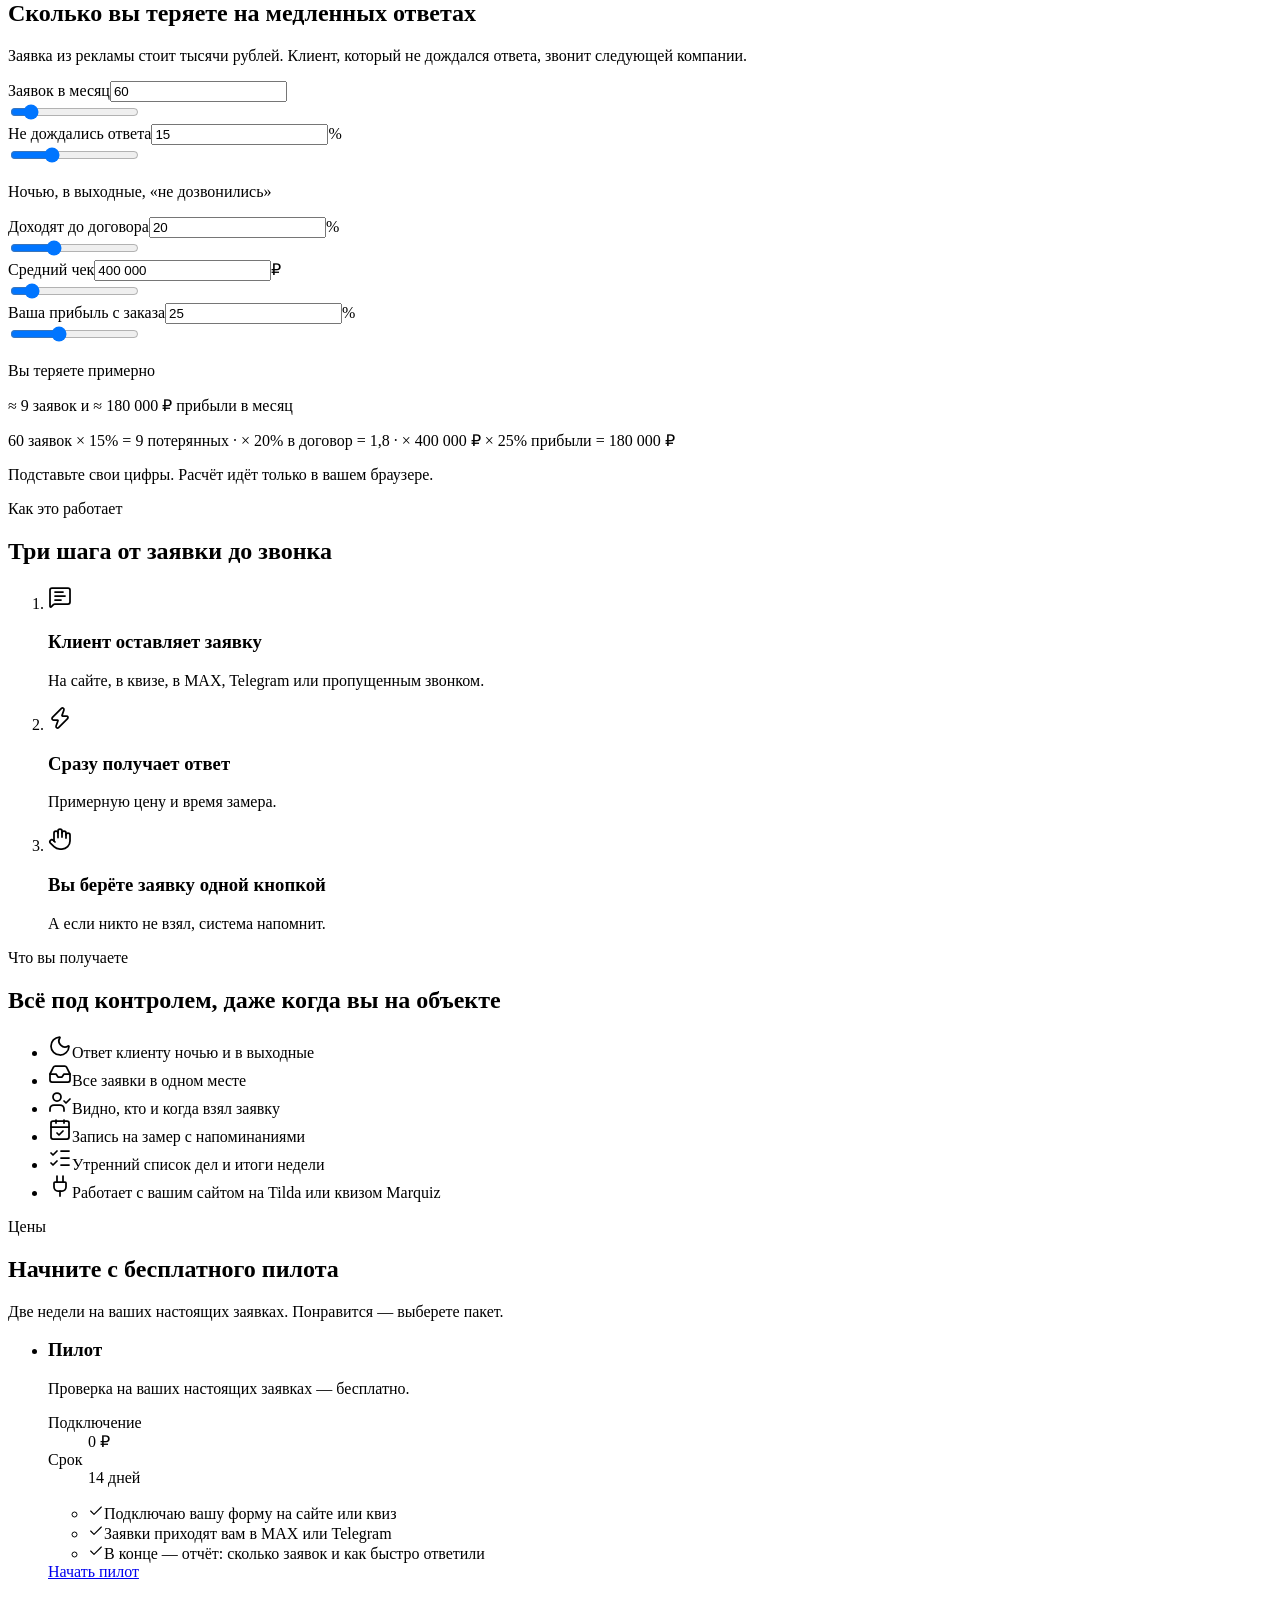
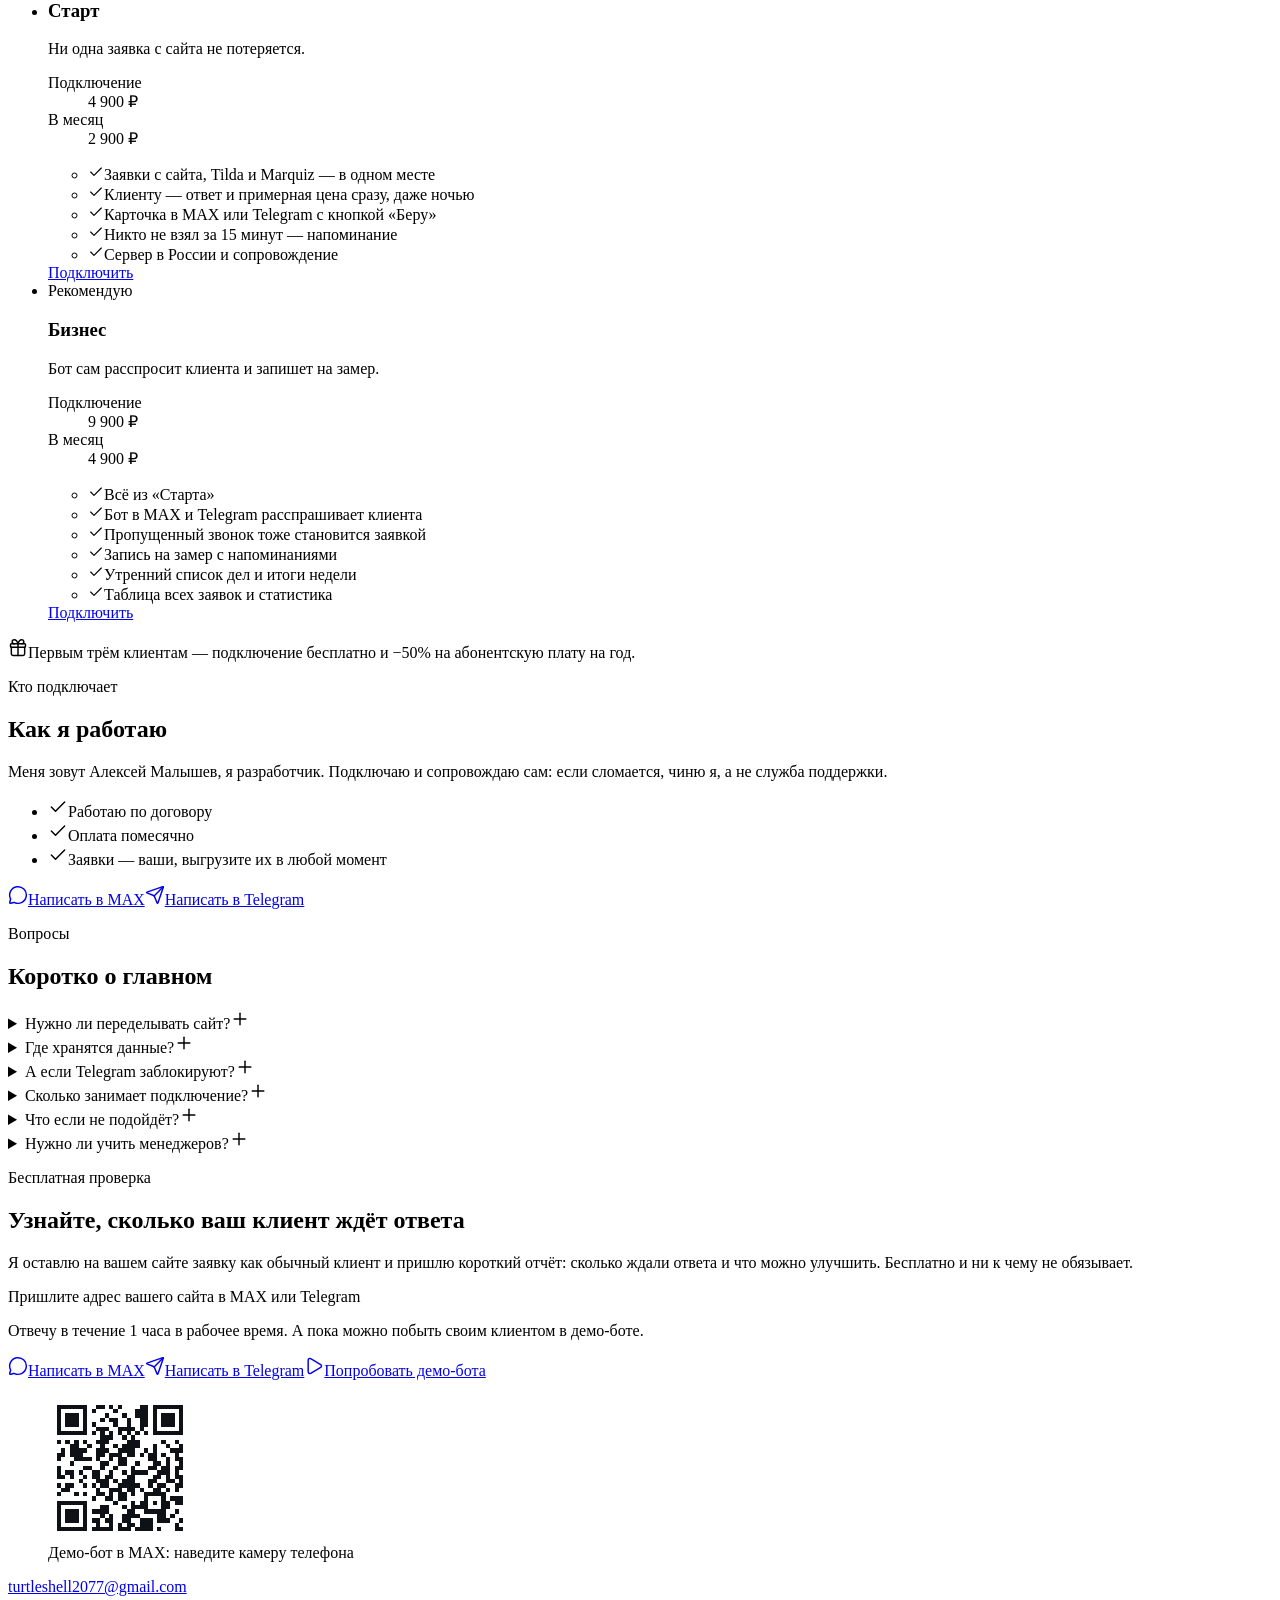
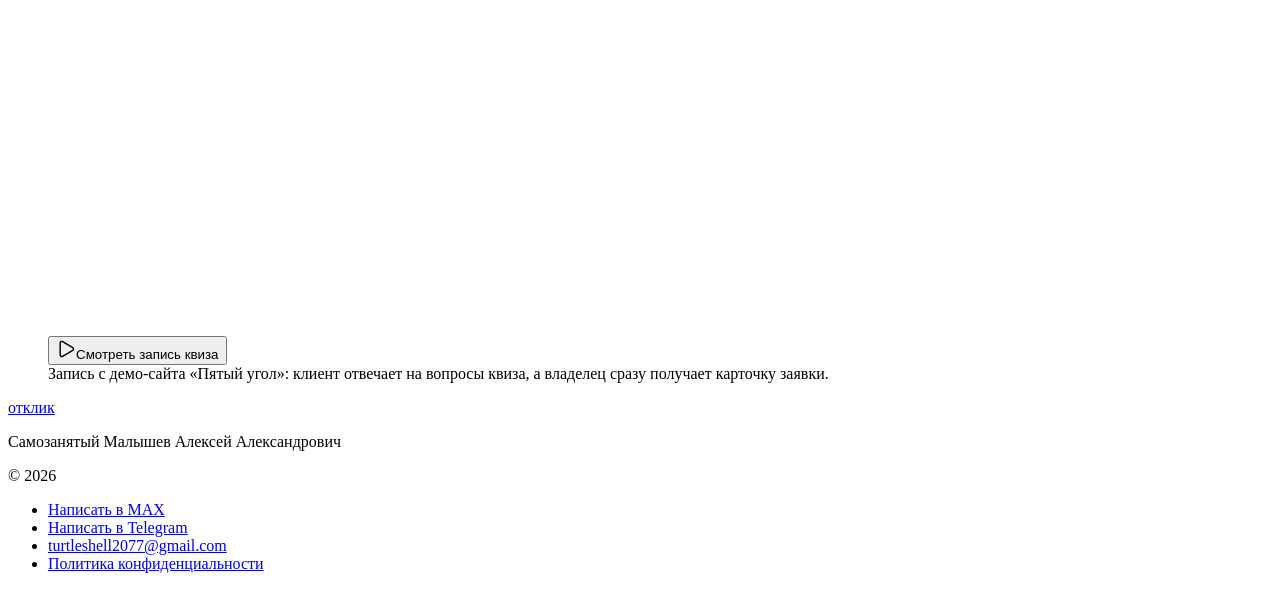
==== commit 6b39a4df: "site" ====
--- a/docs/index.html
+++ b/docs/index.html
@@ -60,7 +60,7 @@
   <path d="M20 6 9 17l-5-5" />
 </svg><span>Заявки приходят вам в MAX или Telegram</span></li><li><svg xmlns="http://www.w3.org/2000/svg" width="16" height="16" viewBox="0 0 24 24" fill="none" stroke="currentColor" stroke-width="1.75" stroke-linecap="round" stroke-linejoin="round" class="shrink-0 package-check" aria-hidden="true">
   <path d="M20 6 9 17l-5-5" />
-</svg><span>В конце — отчёт: сколько заявок и как быстро ответили</span></li></ul><a class="btn btn-block btn-secondary" href="#contact">Начать пилот</a></li><li class="package reveal"><h3 class="t-h3">Старт</h3><p class="text-muted">Ни одна заявка с сайта не потеряется.</p><dl class="package-prices"><div><dt>Подключение</dt><dd class="mono">9 900 ₽</dd></div><div><dt>В месяц</dt><dd class="mono">2 900 ₽</dd></div></dl><ul class="package-features"><li><svg xmlns="http://www.w3.org/2000/svg" width="16" height="16" viewBox="0 0 24 24" fill="none" stroke="currentColor" stroke-width="1.75" stroke-linecap="round" stroke-linejoin="round" class="shrink-0 package-check" aria-hidden="true">
+</svg><span>В конце — отчёт: сколько заявок и как быстро ответили</span></li></ul><a class="btn btn-block btn-secondary" href="#contact">Начать пилот</a></li><li class="package reveal"><h3 class="t-h3">Старт</h3><p class="text-muted">Ни одна заявка с сайта не потеряется.</p><dl class="package-prices"><div><dt>Подключение</dt><dd class="mono">4 900 ₽</dd></div><div><dt>В месяц</dt><dd class="mono">2 900 ₽</dd></div></dl><ul class="package-features"><li><svg xmlns="http://www.w3.org/2000/svg" width="16" height="16" viewBox="0 0 24 24" fill="none" stroke="currentColor" stroke-width="1.75" stroke-linecap="round" stroke-linejoin="round" class="shrink-0 package-check" aria-hidden="true">
   <path d="M20 6 9 17l-5-5" />
 </svg><span>Заявки с сайта, Tilda и Marquiz — в одном месте</span></li><li><svg xmlns="http://www.w3.org/2000/svg" width="16" height="16" viewBox="0 0 24 24" fill="none" stroke="currentColor" stroke-width="1.75" stroke-linecap="round" stroke-linejoin="round" class="shrink-0 package-check" aria-hidden="true">
   <path d="M20 6 9 17l-5-5" />
@@ -70,7 +70,7 @@
   <path d="M20 6 9 17l-5-5" />
 </svg><span>Никто не взял за 15 минут — напоминание</span></li><li><svg xmlns="http://www.w3.org/2000/svg" width="16" height="16" viewBox="0 0 24 24" fill="none" stroke="currentColor" stroke-width="1.75" stroke-linecap="round" stroke-linejoin="round" class="shrink-0 package-check" aria-hidden="true">
   <path d="M20 6 9 17l-5-5" />
-</svg><span>Сервер в России и сопровождение</span></li></ul><a class="btn btn-block btn-secondary" href="#contact">Подключить</a></li><li class="package reveal package-popular"><span class="package-badge">Рекомендую</span><h3 class="t-h3">Бизнес</h3><p class="text-muted">Бот сам расспросит клиента и запишет на замер.</p><dl class="package-prices"><div><dt>Подключение</dt><dd class="mono">19 900 ₽</dd></div><div><dt>В месяц</dt><dd class="mono">4 900 ₽</dd></div></dl><ul class="package-features"><li><svg xmlns="http://www.w3.org/2000/svg" width="16" height="16" viewBox="0 0 24 24" fill="none" stroke="currentColor" stroke-width="1.75" stroke-linecap="round" stroke-linejoin="round" class="shrink-0 package-check" aria-hidden="true">
+</svg><span>Сервер в России и сопровождение</span></li></ul><a class="btn btn-block btn-secondary" href="#contact">Подключить</a></li><li class="package reveal package-popular"><span class="package-badge">Рекомендую</span><h3 class="t-h3">Бизнес</h3><p class="text-muted">Бот сам расспросит клиента и запишет на замер.</p><dl class="package-prices"><div><dt>Подключение</dt><dd class="mono">9 900 ₽</dd></div><div><dt>В месяц</dt><dd class="mono">4 900 ₽</dd></div></dl><ul class="package-features"><li><svg xmlns="http://www.w3.org/2000/svg" width="16" height="16" viewBox="0 0 24 24" fill="none" stroke="currentColor" stroke-width="1.75" stroke-linecap="round" stroke-linejoin="round" class="shrink-0 package-check" aria-hidden="true">
   <path d="M20 6 9 17l-5-5" />
 </svg><span>Всё из «Старта»</span></li><li><svg xmlns="http://www.w3.org/2000/svg" width="16" height="16" viewBox="0 0 24 24" fill="none" stroke="currentColor" stroke-width="1.75" stroke-linecap="round" stroke-linejoin="round" class="shrink-0 package-check" aria-hidden="true">
   <path d="M20 6 9 17l-5-5" />
@@ -87,7 +87,7 @@
   <path d="M20 11v8a2 2 0 0 1-2 2H6a2 2 0 0 1-2-2v-8" />
   <path d="M7.5 7a1 1 0 0 1 0-5A4.8 8 0 0 1 12 7a4.8 8 0 0 1 4.5-5 1 1 0 0 1 0 5" />
   <rect x="3" y="7" width="18" height="4" rx="1" />
-</svg><span>Первым трём клиентам — подключение бесплатно и скидка 50% на абонентскую плату на год.</span></p></div></section><section id="about" aria-labelledby="about-title" class="section bg-bg"><div class="container-page"><header class="reveal mb-8 max-w-[44rem] lg:mb-12"><p class="t-eyebrow mb-3">Кто подключает</p><h2 id="about-title" class="t-h2">Как я работаю</h2><p class="t-lead mt-4">Меня зовут Алексей Малышев, я разработчик. Подключаю и сопровождаю сам: если сломается, чиню я, а не служба поддержки.</p></header><ul class="about-terms"><li class="reveal"><svg xmlns="http://www.w3.org/2000/svg" width="20" height="20" viewBox="0 0 24 24" fill="none" stroke="currentColor" stroke-width="1.75" stroke-linecap="round" stroke-linejoin="round" class="shrink-0 about-check" aria-hidden="true">
+</svg><span>Первым трём клиентам — подключение бесплатно и −50% на абонентскую плату на год.</span></p></div></section><section id="about" aria-labelledby="about-title" class="section bg-bg"><div class="container-page"><header class="reveal mb-8 max-w-[44rem] lg:mb-12"><p class="t-eyebrow mb-3">Кто подключает</p><h2 id="about-title" class="t-h2">Как я работаю</h2><p class="t-lead mt-4">Меня зовут Алексей Малышев, я разработчик. Подключаю и сопровождаю сам: если сломается, чиню я, а не служба поддержки.</p></header><ul class="about-terms"><li class="reveal"><svg xmlns="http://www.w3.org/2000/svg" width="20" height="20" viewBox="0 0 24 24" fill="none" stroke="currentColor" stroke-width="1.75" stroke-linecap="round" stroke-linejoin="round" class="shrink-0 about-check" aria-hidden="true">
   <path d="M20 6 9 17l-5-5" />
 </svg><span>Работаю по договору</span></li><li class="reveal"><svg xmlns="http://www.w3.org/2000/svg" width="20" height="20" viewBox="0 0 24 24" fill="none" stroke="currentColor" stroke-width="1.75" stroke-linecap="round" stroke-linejoin="round" class="shrink-0 about-check" aria-hidden="true">
   <path d="M20 6 9 17l-5-5" />
